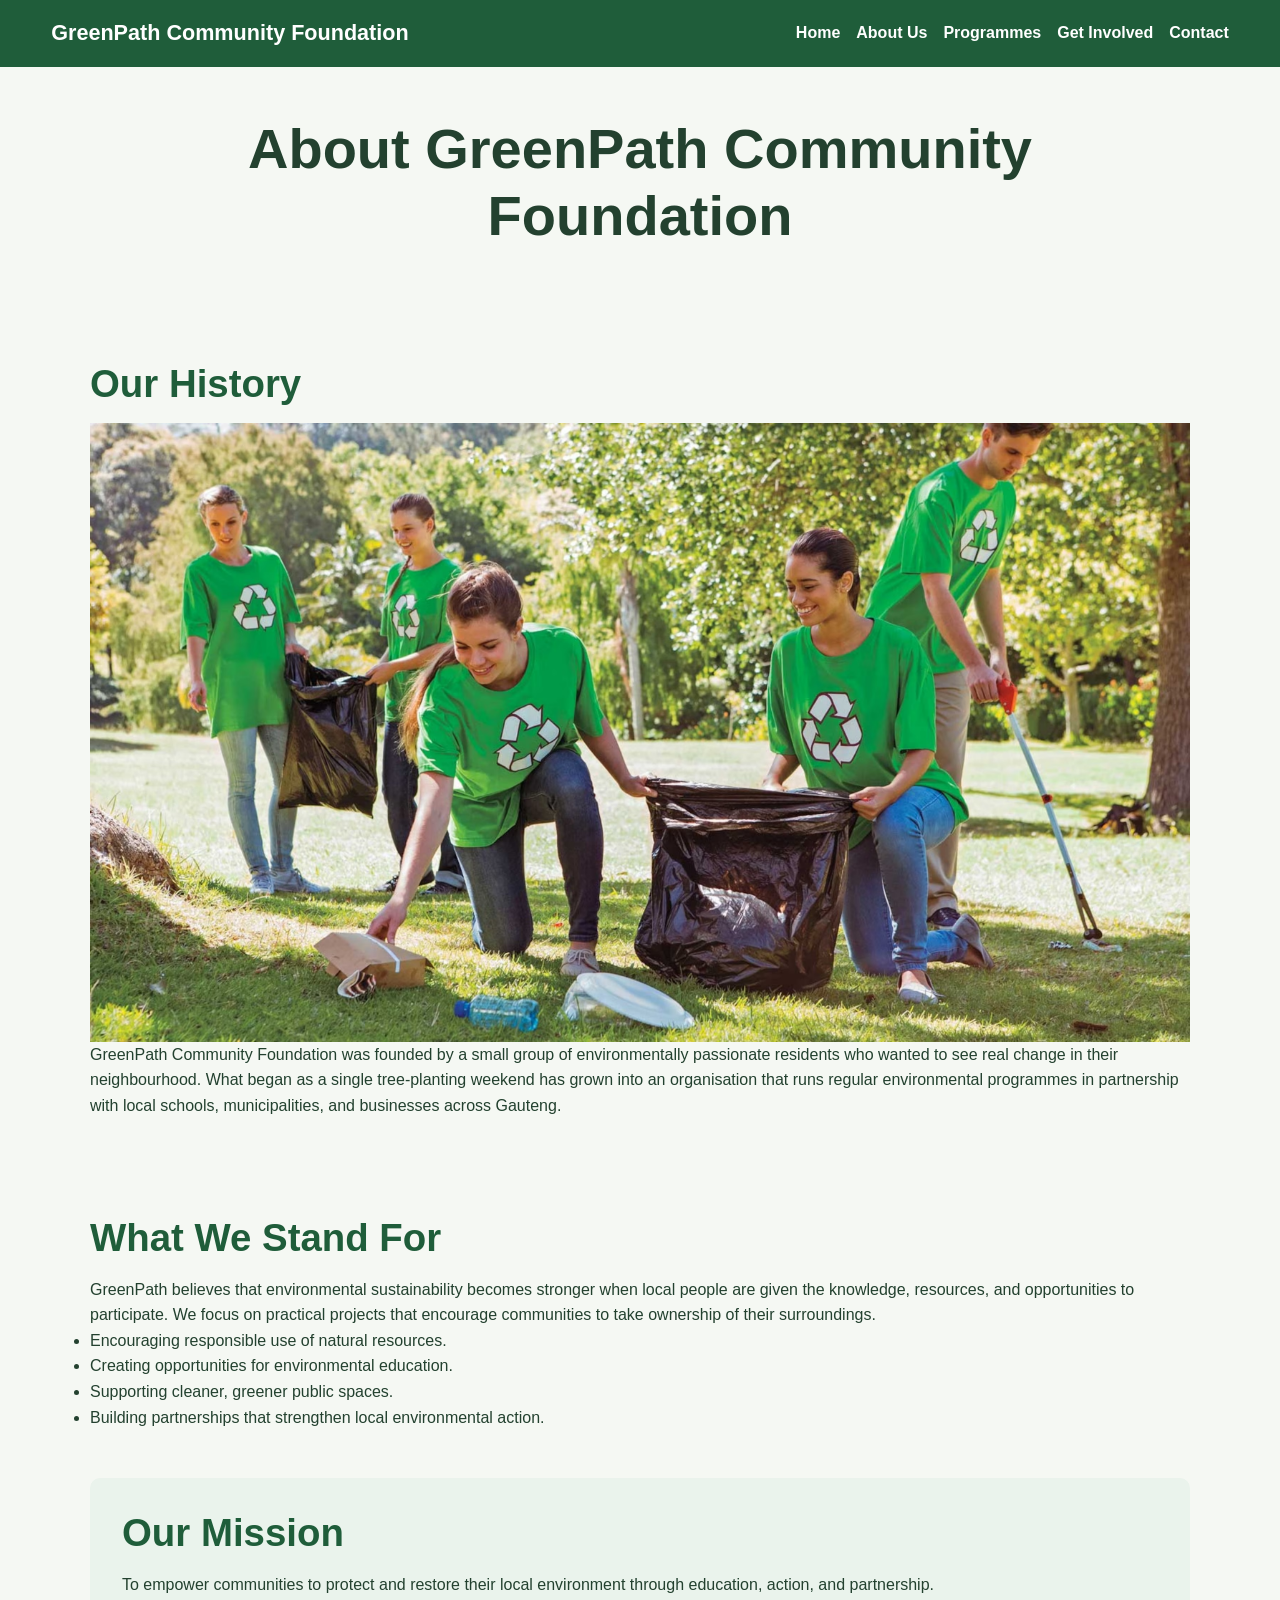
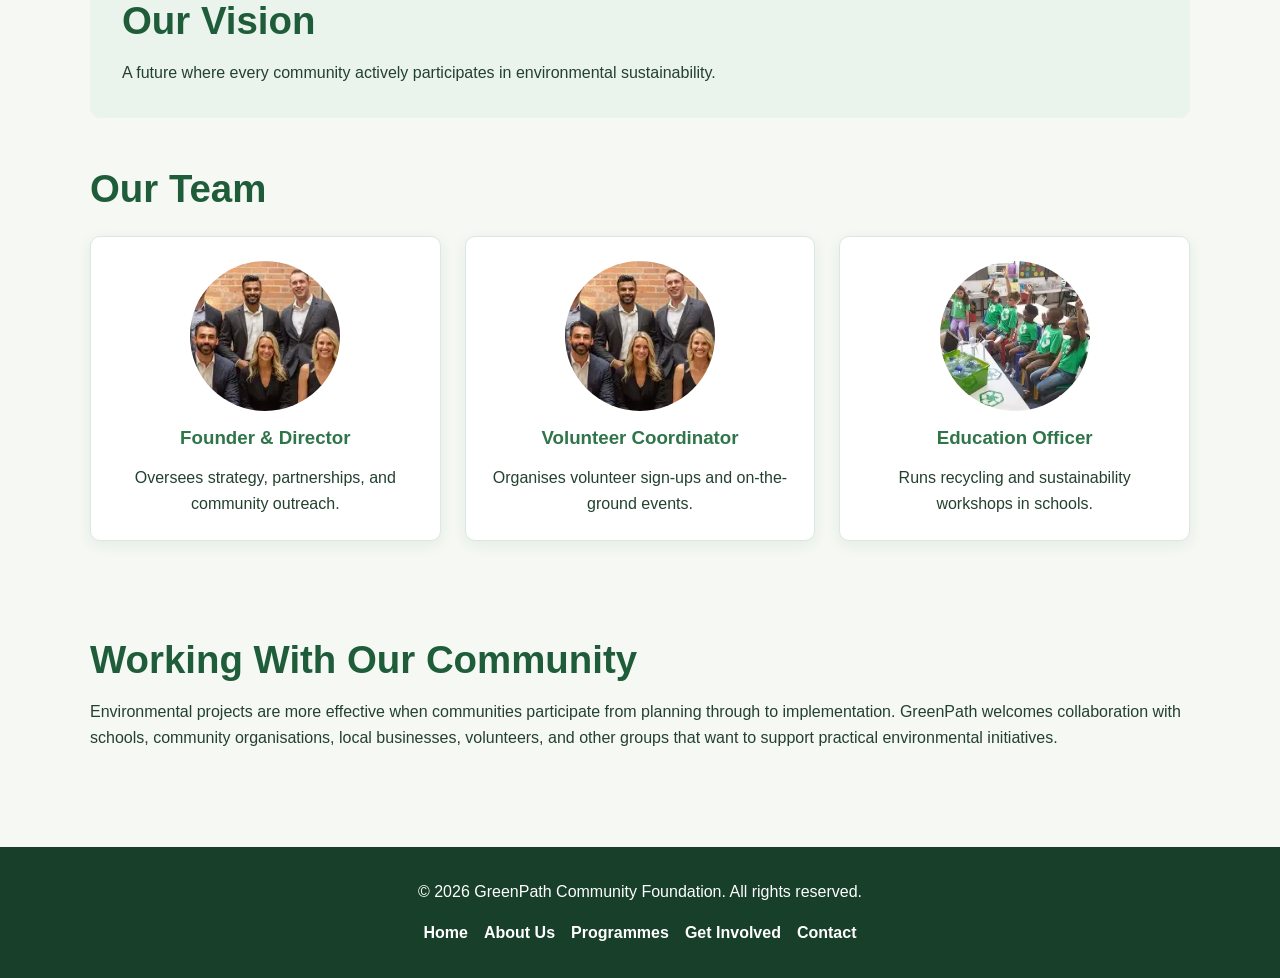
==== pages/about.html @ 99fc73d6 "Add more information to pages/about.html" ====
<!DOCTYPE html>
<html lang="en">
<head>
    <!-- Declares this document as an HTML5 webpage and sets the language to English. -->
    <meta charset="UTF-8">

    <!-- Makes the webpage responsive on different screen sizes and devices. -->
    <meta name="viewport" content="width=device-width, initial-scale=1.0">

    <!-- Sets the title displayed in the browser tab. -->
    <title>About Us | GreenPath Community Foundation</title>

    <!-- Provides a short description of the webpage for search engines. -->
    <meta name="description" content="Learn about GreenPath Community Foundation's history, mission, vision, and the team behind our environmental work.">

    <!-- Connects the HTML page to the external CSS stylesheet for page styling. -->
    <link rel="stylesheet" href="../assets/css/styles.css">
</head>

<body>

    <!-- The header contains the organisation name and the main website navigation. -->
    <header>

        <!-- The logo displays the organisation name and links to the home page. -->
        <div class="logo">
            <a href="../index.html">GreenPath Community Foundation</a>
        </div>

        <!-- The navigation area provides links to the main pages of the website. -->
        <nav>
            <ul>
                <!-- Links to the home page of the GreenPath website. -->
                <li><a href="../index.html">Home</a></li>

                <!-- Links to the current About Us page. -->
                <li><a href="about.html">About Us</a></li>

                <!-- Links to the page containing the organisation's programmes. -->
                <li><a href="services.html">Programmes</a></li>

                <!-- Links to the page where visitors can get involved. -->
                <li><a href="enquiry.html">Get Involved</a></li>

                <!-- Links to the page containing the organisation's contact details. -->
                <li><a href="contact.html">Contact</a></li>
            </ul>
        </nav>
    </header>


    <!-- The main element contains the primary content of the About Us webpage. -->
    <main>

        <!-- The page heading introduces visitors to the purpose of this webpage. -->
        <section class="page-heading">
            <h1>About GreenPath Community Foundation</h1>
        </section>


        <!-- Organisation history -->
        <section class="history">

            <!-- This section explains how GreenPath Community Foundation was established. -->
            <h2>Our History</h2>

            <!-- Displays an image representing the organisation's community activities. -->
            <img src="../assets/images/clean-it-up.avif" alt="The GreenPath team at a community clean-up event">

            <!-- Provides background information about the organisation and its development. -->
            <p>GreenPath Community Foundation was founded by a small group of environmentally passionate
                residents who wanted to see real change in their neighbourhood. What began as a single
                tree-planting weekend has grown into an organisation that runs regular environmental
                programmes in partnership with local schools, municipalities, and businesses across
                Gauteng.</p>
        </section>


        <!-- Explains the foundation's purpose and the principles that guide its work. -->
        <section class="purpose">
            <h2>What We Stand For</h2>
            <p>GreenPath believes that environmental sustainability becomes stronger when local people are given the knowledge, resources, and opportunities to participate. We focus on practical projects that encourage communities to take ownership of their surroundings.</p>
            <ul>
                <li>Encouraging responsible use of natural resources.</li>
                <li>Creating opportunities for environmental education.</li>
                <li>Supporting cleaner, greener public spaces.</li>
                <li>Building partnerships that strengthen local environmental action.</li>
            </ul>
        </section>


        <!-- Mission and vision statements -->
        <section class="mission-vision">

            <!-- The mission explains the organisation's main purpose and environmental goals. -->
            <h2>Our Mission</h2>

            <!-- Describes how the organisation plans to achieve its environmental objectives. -->
            <p>To empower communities to protect and restore their local environment through education,
                action, and partnership.</p>


            <!-- The vision describes the organisation's desired future for communities. -->
            <h2>Our Vision</h2>

            <!-- Explains the long-term environmental outcome the organisation wants to achieve. -->
            <p>A future where every community actively participates in environmental sustainability.</p>
        </section>


        <!-- Core team members -->
        <section class="team">

            <!-- This section introduces the people responsible for different organisation activities. -->
            <h2>Our Team</h2>

            <!-- The unordered list groups the different team members together. -->
            <ul>

                <!-- Contains information about the Founder and Director. -->
                <li>

                    <!-- Displays a photograph and alternative text for accessibility. -->
                    <img src="../assets/images/team-director.jpg" alt="Portrait of the Foundation Director">

                    <!-- Identifies the position held by this team member. -->
                    <h3>Founder &amp; Director</h3>

                    <!-- Describes the main responsibilities of the Founder and Director. -->
                    <p>Oversees strategy, partnerships, and community outreach.</p>
                </li>


                <!-- Contains information about the Volunteer Coordinator. -->
                <li>

                    <!-- Displays a photograph and alternative text for accessibility. -->
                    <img src="../assets/images/team-director.jpg" alt="Portrait of the Volunteer Coordinator">

                    <!-- Identifies the position held by this team member. -->
                    <h3>Volunteer Coordinator</h3>

                    <!-- Describes the main responsibilities of the Volunteer Coordinator. -->
                    <p>Organises volunteer sign-ups and on-the-ground events.</p>
                </li>


                <!-- Contains information about the Education Officer. -->
                <li>

                    <!-- Displays a photograph and alternative text for accessibility. -->
                    <img src="../assets/images/recycling-education.jpg" alt="Portrait of the Education Officer">

                    <!-- Identifies the position held by this team member. -->
                    <h3>Education Officer</h3>

                    <!-- Describes the main responsibilities of the Education Officer. -->
                    <p>Runs recycling and sustainability workshops in schools.</p>
                </li>
            </ul>
        </section>

        <!-- Describes how visitors and community organisations can work with GreenPath. -->
        <section class="partnerships">
            <h2>Working With Our Community</h2>
            <p>Environmental projects are more effective when communities participate from planning through to implementation. GreenPath welcomes collaboration with schools, community organisations, local businesses, volunteers, and other groups that want to support practical environmental initiatives.</p>
        </section>

    </main>


    <!-- The footer appears at the bottom of the page and contains site information. -->
    <footer>

        <!-- Displays the copyright notice and organisation name. -->
        <p>&copy; 2026 GreenPath Community Foundation. All rights reserved.</p>

        <!-- Provides secondary navigation links to the main website pages. -->
        <nav>
            <ul>

                <!-- Footer link that returns visitors to the home page. -->
                <li><a href="../index.html">Home</a></li>

                <!-- Footer link that opens the About Us page. -->
                <li><a href="about.html">About Us</a></li>

                <!-- Footer link that opens the Programmes page. -->
                <li><a href="services.html">Programmes</a></li>

                <!-- Footer link that opens the Get Involved page. -->
                <li><a href="enquiry.html">Get Involved</a></li>

                <!-- Footer link that opens the Contact page. -->
                <li><a href="contact.html">Contact</a></li>
            </ul>
        </nav>
    </footer>


</body>
</html>
---- assets/css/styles.css ----
/* GreenPath Community Foundation - Main Stylesheet */

/* Reset default browser spacing and use a predictable box model. */
* {
    box-sizing: border-box;
    margin: 0;
    padding: 0;
}

/* Set the main typography, colours, background and line spacing. */
body {
    font-family: Arial, Helvetica, sans-serif;
    color: #23412f;
    background: #f5f8f3;
    line-height: 1.6;
}

/* Keep images responsive and prevent them from overflowing their containers. */
img {
    display: block;
    max-width: 100%;
    height: auto;
}

/* Create a consistent content width for the main sections. */
main {
    width: min(1100px, 92%);
    margin: 0 auto;
}

/* Style the site header and keep navigation easy to use. */
header {
    display: flex;
    justify-content: space-between;
    align-items: center;
    gap: 2rem;
    padding: 1rem 4%;
    background: #1f5d3a;
    color: #ffffff;
}

/* Make the organisation name look like a clear website logo. */
.logo a {
    color: #ffffff;
    text-decoration: none;
    font-size: 1.35rem;
    font-weight: 700;
}

/* Remove default list styling from navigation menus. */
nav ul {
    display: flex;
    flex-wrap: wrap;
    gap: 1rem;
    list-style: none;
}

/* Style navigation links for good contrast and readability. */
nav a {
    color: #ffffff;
    text-decoration: none;
    font-weight: 600;
}

/* Add a visible hover state to navigation links. */
nav a:hover,
nav a:focus {
    text-decoration: underline;
}

/* Give major sections consistent spacing. */
section {
    padding: 3rem 0;
}

/* Style page headings and major section headings. */
h1,
h2,
h3 {
    line-height: 1.2;
    margin-bottom: 1rem;
}

h1 {
    font-size: clamp(2rem, 5vw, 3.5rem);
}

h2 {
    color: #1f5d3a;
    font-size: clamp(1.6rem, 3vw, 2.4rem);
}

h3 {
    color: #2f7549;
}

/* Format the home page hero area. */
.hero {
    text-align: center;
    padding-top: 2rem;
}

.hero img {
    width: 100%;
    max-height: 520px;
    object-fit: cover;
    border-radius: 12px;
    margin-bottom: 2rem;
}

.hero p {
    max-width: 800px;
    margin: 0 auto 1.5rem;
    font-size: 1.1rem;
}

/* Style reusable call-to-action buttons. */
.cta-button,
button {
    display: inline-block;
    border: 0;
    border-radius: 6px;
    padding: 0.75rem 1.25rem;
    background: #2f7549;
    color: #ffffff;
    font: inherit;
    font-weight: 700;
    text-decoration: none;
    cursor: pointer;
}

.cta-button:hover,
.cta-button:focus,
button:hover,
button:focus {
    background: #1f5d3a;
}

/* Centre introductory and call-to-action content. */
.intro,
.cta,
.page-heading {
    text-align: center;
}

.intro p,
.page-heading p,
.cta p {
    max-width: 800px;
    margin: 0 auto;
}

/* Display programme highlights as responsive cards. */
.highlights ul,
.team ul {
    display: grid;
    grid-template-columns: repeat(3, 1fr);
    gap: 1.5rem;
    list-style: none;
    margin-top: 1.5rem;
}

.highlights li,
.team li,
.programme,
.location,
.enquiry-form,
.contact-form {
    background: #ffffff;
    border: 1px solid #dce8df;
    border-radius: 10px;
    padding: 1.5rem;
    box-shadow: 0 4px 14px rgba(31, 93, 58, 0.08);
}

/* Add spacing around links that appear after content sections. */
.highlights > a {
    display: inline-block;
    margin-top: 1.5rem;
    color: #1f5d3a;
    font-weight: 700;
}

/* Arrange programme sections neatly on the programmes page. */
.programme {
    margin-bottom: 2rem;
}

.programme img {
    width: 100%;
    max-height: 360px;
    object-fit: cover;
    border-radius: 8px;
    margin-bottom: 1.25rem;
}

/* Style the mission and vision section for clear separation. */
.mission-vision {
    background: #eaf3ec;
    padding: 2rem;
    border-radius: 10px;
}

/* Display team members in a responsive card layout. */
.team li {
    text-align: center;
}

.team img {
    width: 150px;
    height: 150px;
    object-fit: cover;
    border-radius: 50%;
    margin: 0 auto 1rem;
}

/* Add spacing between the contact locations. */
.locations {
    display: grid;
    grid-template-columns: repeat(2, 1fr);
    gap: 1.5rem;
}

.location address {
    font-style: normal;
    margin-bottom: 1rem;
}

.location a {
    color: #1f5d3a;
}

/* Make embedded maps fit neatly inside location cards. */
.location iframe {
    display: block;
    width: 100%;
    border: 0;
    border-radius: 6px;
}

/* Keep forms readable and easy to complete. */
.enquiry-form,
.contact-form {
    max-width: 800px;
    margin: 0 auto;
}

form {
    display: flex;
    flex-direction: column;
    gap: 0.65rem;
}

label,
legend {
    font-weight: 700;
}

input,
textarea {
    width: 100%;
    padding: 0.75rem;
    border: 1px solid #b9cdbf;
    border-radius: 5px;
    font: inherit;
}

input:focus,
textarea:focus {
    outline: 2px solid #2f7549;
    outline-offset: 1px;
}

fieldset {
    border: 1px solid #b9cdbf;
    border-radius: 6px;
    padding: 1rem;
    margin: 0.5rem 0;
}

fieldset input {
    width: auto;
    margin-right: 0.35rem;
}

fieldset label {
    display: inline;
    margin-right: 1rem;
}

/* Style the footer consistently across the website. */
footer {
    margin-top: 3rem;
    padding: 2rem 4%;
    background: #173f29;
    color: #ffffff;
    text-align: center;
}

footer nav {
    margin-top: 1rem;
}

footer nav ul {
    justify-content: center;
}

footer nav a {
    color: #ffffff;
}

/* Adapt the layout for tablets and smaller screens. */
@media (max-width: 768px) {
    header {
        flex-direction: column;
        text-align: center;
    }

    .highlights ul,
    .team ul,
    .locations {
        grid-template-columns: 1fr;
    }

    section {
        padding: 2rem 0;
    }
}

/* Improve spacing and navigation for small mobile screens. */
@media (max-width: 480px) {
    nav ul {
        justify-content: center;
        gap: 0.7rem;
    }

    .logo a {
        font-size: 1.1rem;
    }

    .hero p {
        font-size: 1rem;
    }

    .highlights li,
    .team li,
    .programme,
    .location,
    .enquiry-form,
    .contact-form {
        padding: 1rem;
    }
}
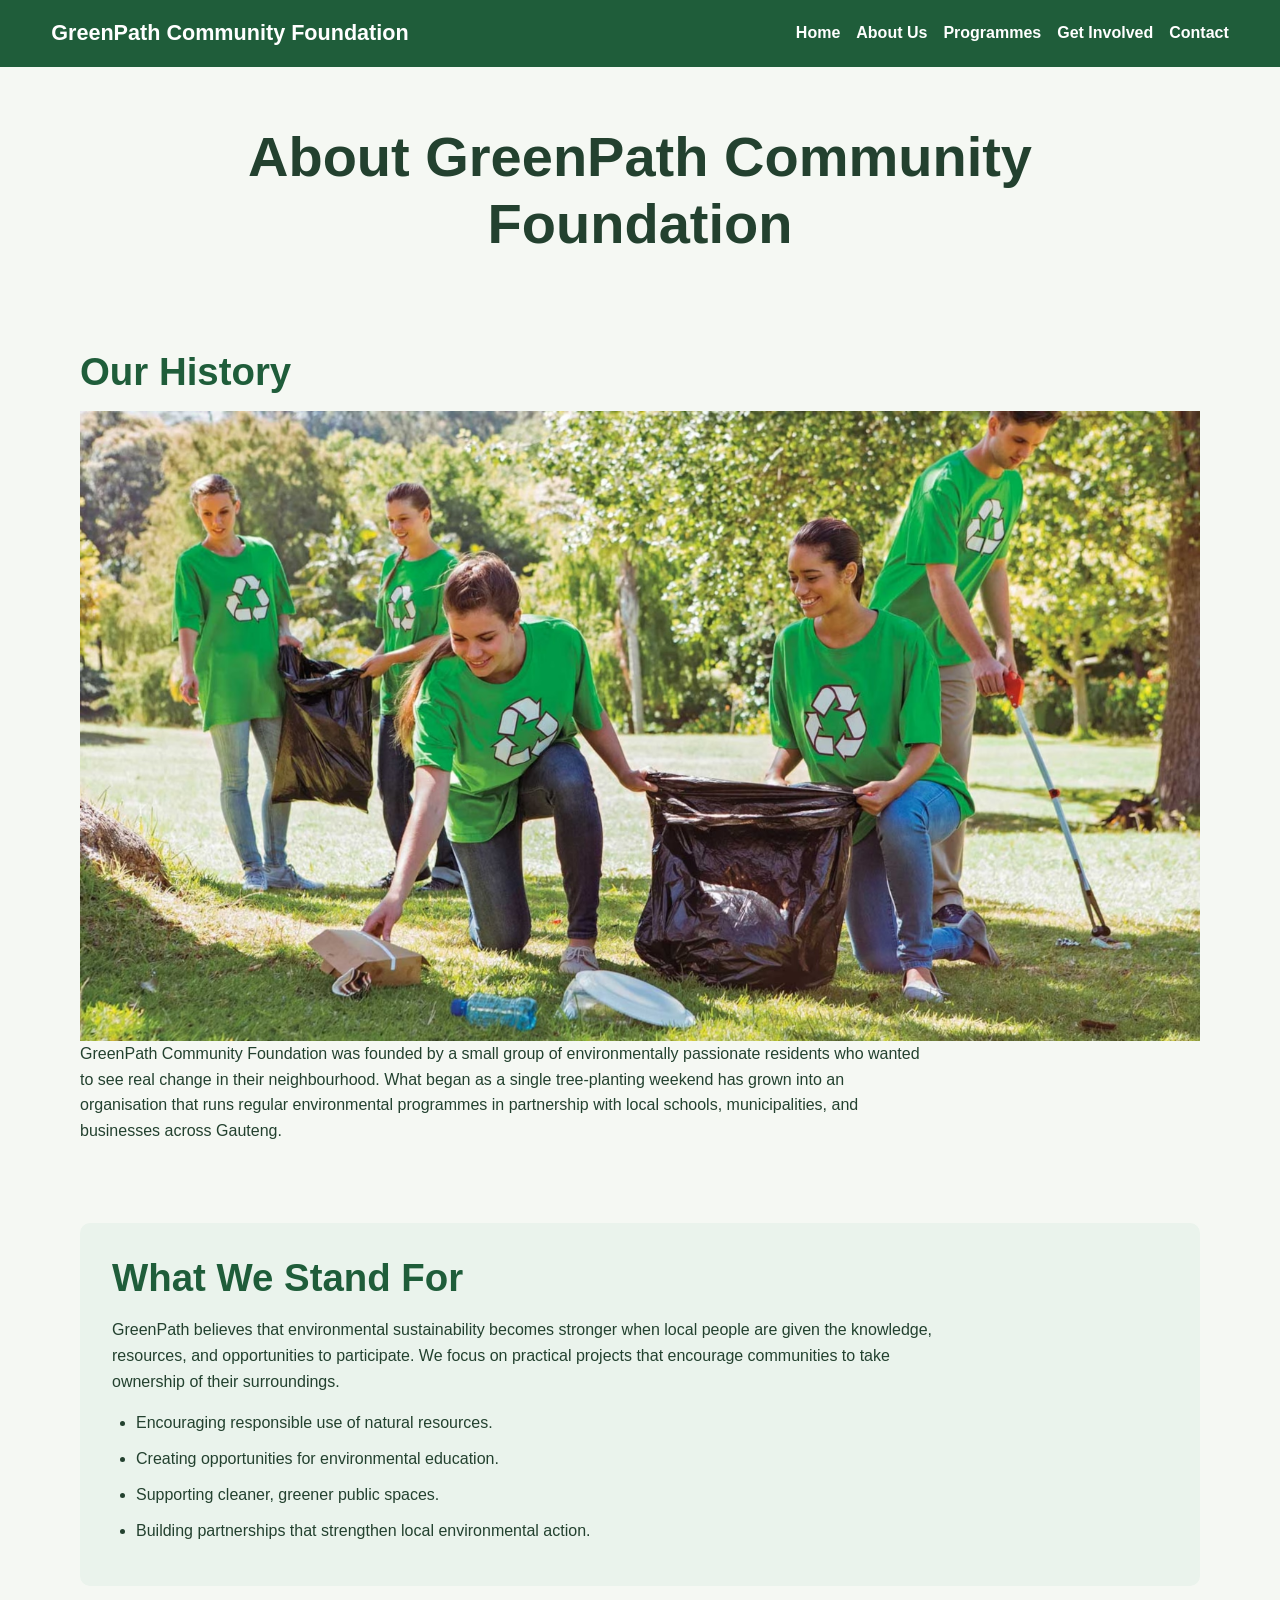
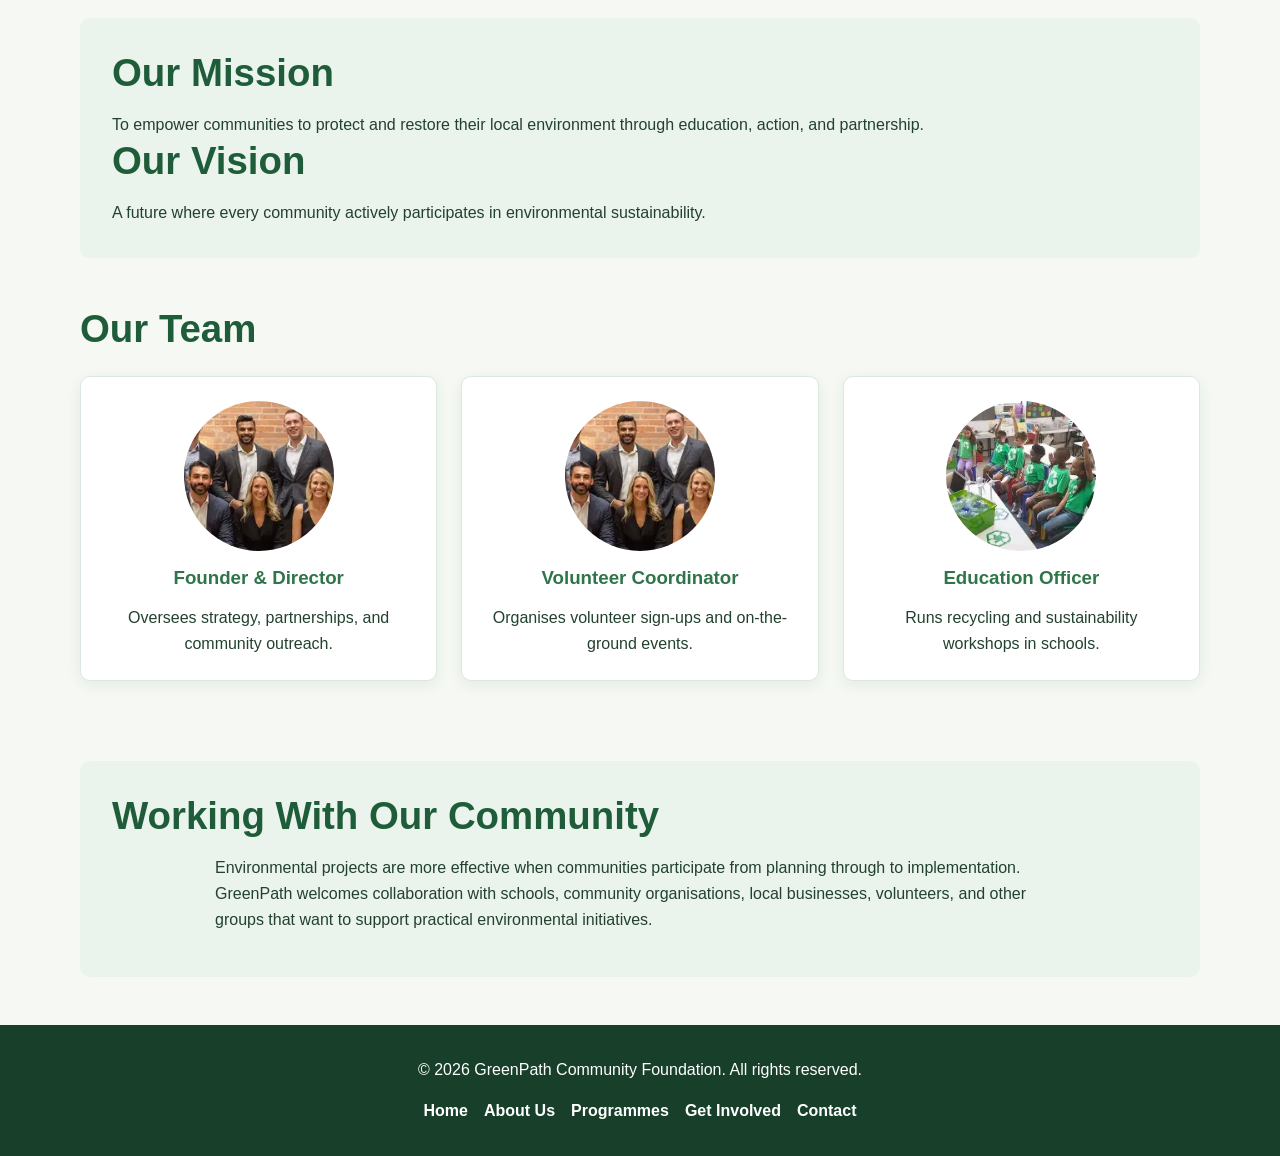
==== commit d8fa63a0: "Add detailed syntax comments to pages/about.html" ====
--- a/pages/about.html
+++ b/pages/about.html
@@ -1,5 +1,8 @@
+<!-- Declares the document as an HTML5 document. -->
 <!DOCTYPE html>
+<!-- Root HTML element; lang="en" identifies the page language as English. -->
 <html lang="en">
+<!-- Head section contains metadata and resources used by the browser. -->
 <head>
     <!-- Declares this document as an HTML5 webpage and sets the language to English. -->
     <meta charset="UTF-8">
@@ -15,8 +18,10 @@
 
     <!-- Connects the HTML page to the external CSS stylesheet for page styling. -->
     <link rel="stylesheet" href="../assets/css/styles.css">
+<!-- Ends the head section. -->
 </head>
 
+<!-- Body contains all visible content displayed to website visitors. -->
 <body>
 
     <!-- The header contains the organisation name and the main website navigation. -->
@@ -29,6 +34,7 @@
 
         <!-- The navigation area provides links to the main pages of the website. -->
         <nav>
+            <!-- Unordered list groups related items without numerical ordering. -->
             <ul>
                 <!-- Links to the home page of the GreenPath website. -->
                 <li><a href="../index.html">Home</a></li>
@@ -44,8 +50,11 @@
 
                 <!-- Links to the page containing the organisation's contact details. -->
                 <li><a href="contact.html">Contact</a></li>
-            </ul>
+            <!-- Ends the unordered list. -->
+            </ul>
+        <!-- Ends the navigation menu. -->
         </nav>
+    <!-- Ends the website header. -->
     </header>
 
 
@@ -80,11 +89,13 @@
         <section class="purpose">
             <h2>What We Stand For</h2>
             <p>GreenPath believes that environmental sustainability becomes stronger when local people are given the knowledge, resources, and opportunities to participate. We focus on practical projects that encourage communities to take ownership of their surroundings.</p>
+            <!-- Unordered list groups related items without numerical ordering. -->
             <ul>
                 <li>Encouraging responsible use of natural resources.</li>
                 <li>Creating opportunities for environmental education.</li>
                 <li>Supporting cleaner, greener public spaces.</li>
                 <li>Building partnerships that strengthen local environmental action.</li>
+            <!-- Ends the unordered list. -->
             </ul>
         </section>
 
@@ -128,6 +139,7 @@
 
                     <!-- Describes the main responsibilities of the Founder and Director. -->
                     <p>Oversees strategy, partnerships, and community outreach.</p>
+                <!-- Ends the current list item. -->
                 </li>
 
 
@@ -142,6 +154,7 @@
 
                     <!-- Describes the main responsibilities of the Volunteer Coordinator. -->
                     <p>Organises volunteer sign-ups and on-the-ground events.</p>
+                <!-- Ends the current list item. -->
                 </li>
 
 
@@ -156,7 +169,9 @@
 
                     <!-- Describes the main responsibilities of the Education Officer. -->
                     <p>Runs recycling and sustainability workshops in schools.</p>
+                <!-- Ends the current list item. -->
                 </li>
+            <!-- Ends the unordered list. -->
             </ul>
         </section>
 
@@ -166,6 +181,7 @@
             <p>Environmental projects are more effective when communities participate from planning through to implementation. GreenPath welcomes collaboration with schools, community organisations, local businesses, volunteers, and other groups that want to support practical environmental initiatives.</p>
         </section>
 
+    <!-- Ends the main content area. -->
     </main>
 
 
@@ -177,6 +193,7 @@
 
         <!-- Provides secondary navigation links to the main website pages. -->
         <nav>
+            <!-- Unordered list groups related items without numerical ordering. -->
             <ul>
 
                 <!-- Footer link that returns visitors to the home page. -->
@@ -193,10 +210,14 @@
 
                 <!-- Footer link that opens the Contact page. -->
                 <li><a href="contact.html">Contact</a></li>
-            </ul>
+            <!-- Ends the unordered list. -->
+            </ul>
+        <!-- Ends the navigation menu. -->
         </nav>
+    <!-- Ends the website footer. -->
     </footer>
 
 
+<!-- Ends the visible body content. -->
 </body>
 </html>
--- a/assets/css/styles.css
+++ b/assets/css/styles.css
@@ -351,3 +351,185 @@
         padding: 1rem;
     }
 }
+
+
+/* Style additional information sections consistently across all pages. */
+.impact,
+.values,
+.purpose,
+.partnerships,
+.programme-benefits,
+.participation,
+.ways-to-help,
+.contact-information {
+    margin: 2rem 0;
+    padding: 2rem;
+    background: #eaf3ec;
+    border-radius: 10px;
+}
+
+.impact ul,
+.values ul,
+.purpose ul,
+.programme-benefits ul,
+.ways-to-help ul {
+    margin-top: 1rem;
+    padding-left: 1.5rem;
+}
+
+.impact li,
+.values li,
+.purpose li,
+.programme-benefits li,
+.ways-to-help li {
+    margin-bottom: 0.65rem;
+}
+
+.partnerships p,
+.participation p,
+.contact-information p {
+    max-width: 850px;
+    margin-bottom: 0.8rem;
+}
+
+
+/* Keep every page section aligned to the same readable content width. */
+main {
+    width: min(1120px, 92%);
+    margin: 0 auto;
+}
+
+/* Give page headings a consistent vertical rhythm. */
+.page-heading {
+    padding: 3.5rem 1rem 2rem;
+}
+
+.page-heading h1 {
+    margin-bottom: 0.75rem;
+}
+
+/* Keep text blocks centred and prevent very long lines. */
+main p {
+    max-width: 850px;
+}
+
+.intro p,
+.hero p,
+.page-heading p,
+.cta p,
+.partnerships p,
+.participation p,
+.contact-information p {
+    margin-left: auto;
+    margin-right: auto;
+}
+
+/* Use equal-width cards and consistent alignment for programme highlights. */
+.highlights ul,
+.team ul {
+    align-items: stretch;
+}
+
+.highlights li,
+.team li {
+    height: 100%;
+}
+
+/* Align programme content consistently and separate each programme clearly. */
+.programme {
+    width: 100%;
+    margin: 0 auto 2rem;
+}
+
+.programme:last-of-type {
+    margin-bottom: 0;
+}
+
+.programme h2,
+.programme p {
+    max-width: 900px;
+    margin-left: auto;
+    margin-right: auto;
+}
+
+/* Keep contact cards at equal height and align their content. */
+.locations {
+    align-items: stretch;
+}
+
+.location {
+    height: 100%;
+}
+
+/* Give the contact and enquiry forms a consistent width and spacing. */
+.enquiry-form,
+.contact-form {
+    width: min(800px, 100%);
+}
+
+/* Improve readability of all lists in information sections. */
+.impact li,
+.values li,
+.purpose li,
+.programme-benefits li,
+.ways-to-help li {
+    line-height: 1.6;
+}
+
+/* Prevent navigation items from creating uneven spacing. */
+header nav ul,
+footer nav ul {
+    align-items: center;
+    margin: 0;
+    padding: 0;
+}
+
+/* Improve alignment and spacing on smaller screens. */
+@media (max-width: 768px) {
+    main {
+        width: min(94%, 680px);
+    }
+
+    .page-heading {
+        padding: 2.5rem 0 1.5rem;
+    }
+
+    .locations {
+        grid-template-columns: 1fr;
+    }
+
+    .programme img {
+        max-height: 300px;
+    }
+}
+
+/* Keep content comfortably spaced on very small screens. */
+@media (max-width: 480px) {
+    main {
+        width: 92%;
+    }
+
+    section {
+        padding: 2rem 0;
+    }
+
+    .page-heading {
+        padding: 2rem 0 1rem;
+    }
+
+    .impact,
+    .values,
+    .purpose,
+    .partnerships,
+    .programme-benefits,
+    .participation,
+    .ways-to-help,
+    .contact-information {
+        padding: 1.25rem;
+    }
+
+    .hero img,
+    .programme img {
+        border-radius: 8px;
+    }
+}
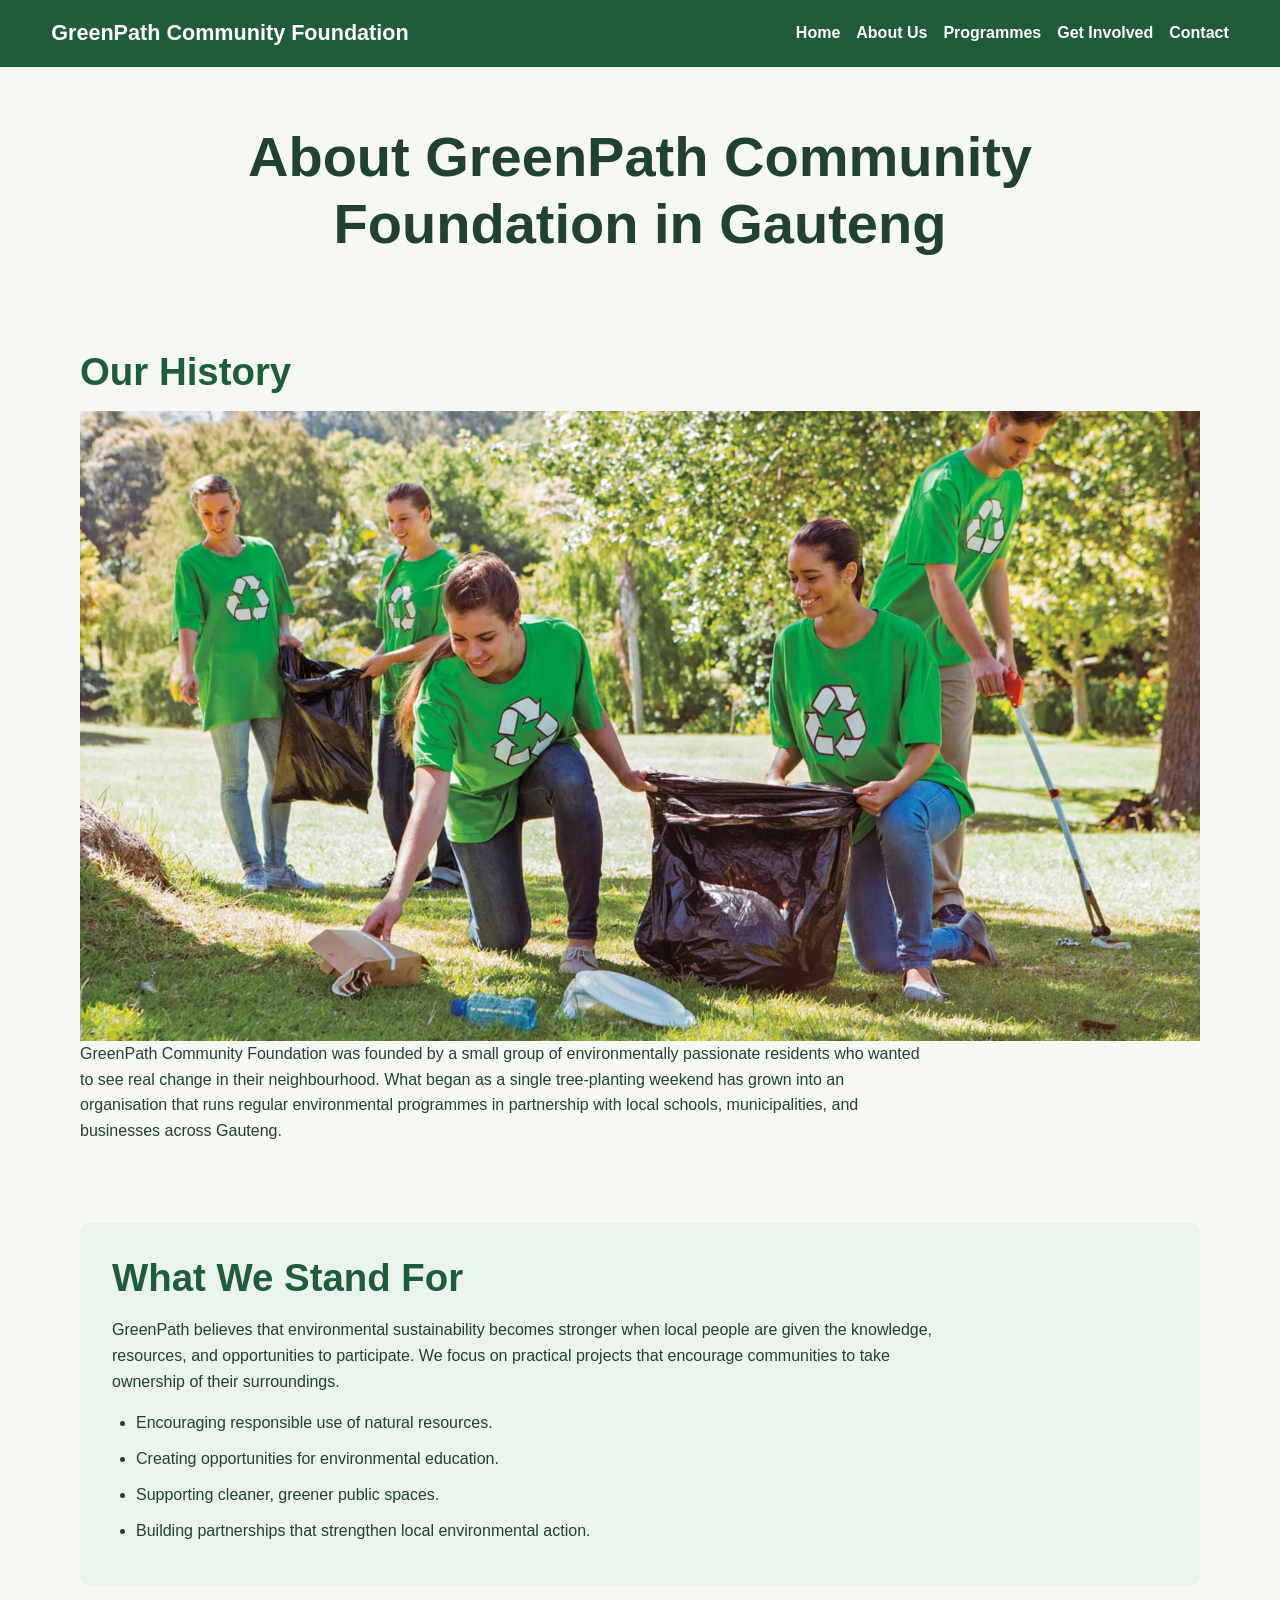
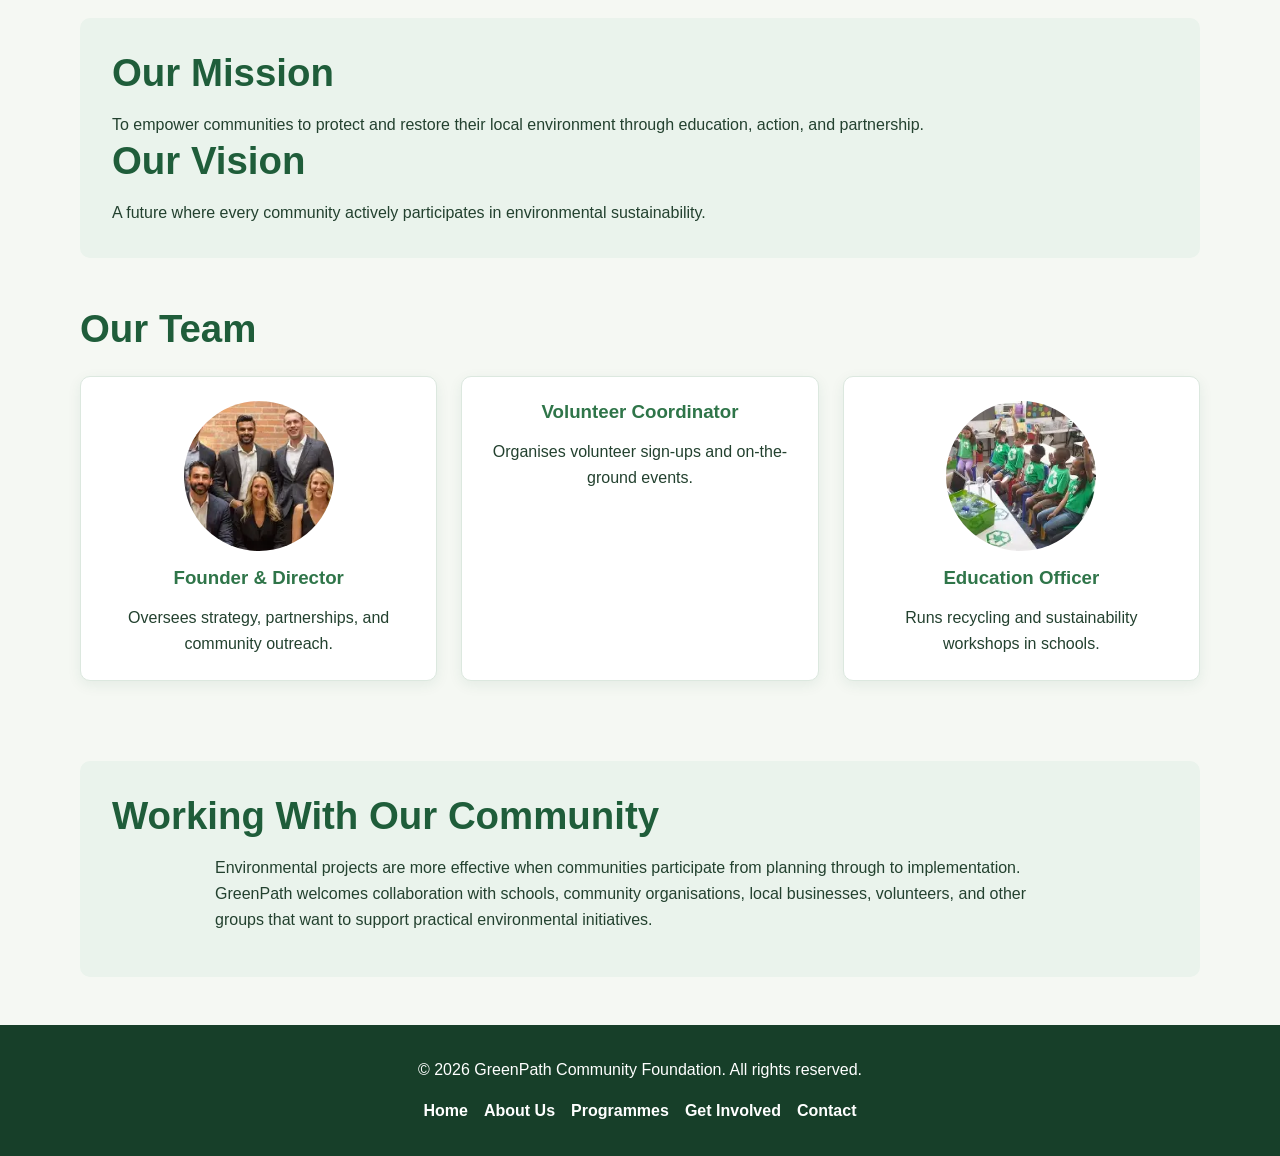
==== commit a7c842f8: "seo: improve page metadata headings and image accessibility" ====
--- a/pages/about.html
+++ b/pages/about.html
@@ -11,10 +11,14 @@
     <meta name="viewport" content="width=device-width, initial-scale=1.0">
 
     <!-- Sets the title displayed in the browser tab. -->
-    <title>About Us | GreenPath Community Foundation</title>
+    <title>About GreenPath Community Foundation | Gauteng</title>
 
     <!-- Provides a short description of the webpage for search engines. -->
-    <meta name="description" content="Learn about GreenPath Community Foundation's history, mission, vision, and the team behind our environmental work.">
+    <meta name="description" content="Learn about GreenPath Community Foundation's mission, vision, history and community environmental work across Gauteng, South Africa.">
+    <meta name="keywords" content="about GreenPath Foundation, environmental community organisation Gauteng, sustainability education, community partnerships South Africa">
+    <meta property="og:type" content="website">
+    <meta property="og:title" content="About GreenPath Community Foundation | Gauteng">
+    <meta property="og:description" content="Learn about GreenPath Community Foundation's mission, vision, history and community environmental work across Gauteng, South Africa.">
 
     <!-- Connects the HTML page to the external CSS stylesheet for page styling. -->
     <link rel="stylesheet" href="../assets/css/styles.css">
@@ -63,7 +67,7 @@
 
         <!-- The page heading introduces visitors to the purpose of this webpage. -->
         <section class="page-heading">
-            <h1>About GreenPath Community Foundation</h1>
+            <h1>About GreenPath Community Foundation in Gauteng</h1>
         </section>
 
 
@@ -74,7 +78,7 @@
             <h2>Our History</h2>
 
             <!-- Displays an image representing the organisation's community activities. -->
-            <img src="../assets/images/clean-it-up.avif" alt="The GreenPath team at a community clean-up event">
+            <img src="../assets/images/clean-it-up.avif" alt="GreenPath volunteers collecting litter during a community clean-up" loading="lazy" decoding="async">
 
             <!-- Provides background information about the organisation and its development. -->
             <p>GreenPath Community Foundation was founded by a small group of environmentally passionate
@@ -132,7 +136,7 @@
                 <li>
 
                     <!-- Displays a photograph and alternative text for accessibility. -->
-                    <img src="../assets/images/team-director.jpg" alt="Portrait of the Foundation Director">
+                    <img src="../assets/images/team-director.jpg" alt="Portrait of the GreenPath Foundation Director" loading="lazy" decoding="async">
 
                     <!-- Identifies the position held by this team member. -->
                     <h3>Founder &amp; Director</h3>
@@ -146,8 +150,7 @@
                 <!-- Contains information about the Volunteer Coordinator. -->
                 <li>
 
-                    <!-- Displays a photograph and alternative text for accessibility. -->
-                    <img src="../assets/images/team-director.jpg" alt="Portrait of the Volunteer Coordinator">
+                    <!-- The same director photograph is not repeated for a different team member. -->
 
                     <!-- Identifies the position held by this team member. -->
                     <h3>Volunteer Coordinator</h3>
@@ -162,7 +165,7 @@
                 <li>
 
                     <!-- Displays a photograph and alternative text for accessibility. -->
-                    <img src="../assets/images/recycling-education.jpg" alt="Portrait of the Education Officer">
+                    <img src="../assets/images/recycling-education.jpg" alt="Learners taking part in a recycling education workshop" loading="lazy" decoding="async">
 
                     <!-- Identifies the position held by this team member. -->
                     <h3>Education Officer</h3>
--- a/assets/css/styles.css
+++ b/assets/css/styles.css
@@ -2,161 +2,265 @@
 
 /* Reset default browser spacing and use a predictable box model. */
 * {
+    /* CSS declaration sets a style property for the selected element. */
     box-sizing: border-box;
+    /* CSS declaration sets a style property for the selected element. */
     margin: 0;
+    /* CSS declaration sets a style property for the selected element. */
     padding: 0;
 }
 
 /* Set the main typography, colours, background and line spacing. */
+
+/* CSS selector targets the matching HTML element or class. */
 body {
+    /* CSS declaration sets a style property for the selected element. */
     font-family: Arial, Helvetica, sans-serif;
+    /* CSS declaration sets a style property for the selected element. */
     color: #23412f;
+    /* CSS declaration sets a style property for the selected element. */
     background: #f5f8f3;
+    /* CSS declaration sets a style property for the selected element. */
     line-height: 1.6;
 }
 
 /* Keep images responsive and prevent them from overflowing their containers. */
+
+/* CSS selector targets the matching HTML element or class. */
 img {
+    /* CSS declaration sets a style property for the selected element. */
     display: block;
+    /* CSS declaration sets a style property for the selected element. */
     max-width: 100%;
+    /* CSS declaration sets a style property for the selected element. */
     height: auto;
 }
 
 /* Create a consistent content width for the main sections. */
+
+/* CSS selector targets the matching HTML element or class. */
 main {
+    /* CSS declaration sets a style property for the selected element. */
     width: min(1100px, 92%);
+    /* CSS declaration sets a style property for the selected element. */
     margin: 0 auto;
 }
 
 /* Style the site header and keep navigation easy to use. */
+
+/* CSS selector targets the matching HTML element or class. */
 header {
+    /* CSS declaration sets a style property for the selected element. */
     display: flex;
+    /* CSS declaration sets a style property for the selected element. */
     justify-content: space-between;
+    /* CSS declaration sets a style property for the selected element. */
     align-items: center;
+    /* CSS declaration sets a style property for the selected element. */
     gap: 2rem;
+    /* CSS declaration sets a style property for the selected element. */
     padding: 1rem 4%;
+    /* CSS declaration sets a style property for the selected element. */
     background: #1f5d3a;
+    /* CSS declaration sets a style property for the selected element. */
     color: #ffffff;
 }
 
 /* Make the organisation name look like a clear website logo. */
+
+/* CSS selector targets the matching HTML element or class. */
 .logo a {
+    /* CSS declaration sets a style property for the selected element. */
     color: #ffffff;
+    /* CSS declaration sets a style property for the selected element. */
     text-decoration: none;
+    /* CSS declaration sets a style property for the selected element. */
     font-size: 1.35rem;
+    /* CSS declaration sets a style property for the selected element. */
     font-weight: 700;
 }
 
 /* Remove default list styling from navigation menus. */
+
+/* CSS selector targets the matching HTML element or class. */
 nav ul {
+    /* CSS declaration sets a style property for the selected element. */
     display: flex;
+    /* CSS declaration sets a style property for the selected element. */
     flex-wrap: wrap;
+    /* CSS declaration sets a style property for the selected element. */
     gap: 1rem;
+    /* CSS declaration sets a style property for the selected element. */
     list-style: none;
 }
 
 /* Style navigation links for good contrast and readability. */
+
+/* CSS selector targets the matching HTML element or class. */
 nav a {
+    /* CSS declaration sets a style property for the selected element. */
     color: #ffffff;
+    /* CSS declaration sets a style property for the selected element. */
     text-decoration: none;
+    /* CSS declaration sets a style property for the selected element. */
     font-weight: 600;
 }
 
 /* Add a visible hover state to navigation links. */
 nav a:hover,
+
+/* CSS selector targets the matching HTML element or class. */
 nav a:focus {
+    /* CSS declaration sets a style property for the selected element. */
     text-decoration: underline;
 }
 
 /* Give major sections consistent spacing. */
+
+/* CSS selector targets the matching HTML element or class. */
 section {
+    /* CSS declaration sets a style property for the selected element. */
     padding: 3rem 0;
 }
 
 /* Style page headings and major section headings. */
 h1,
 h2,
+
+/* CSS selector targets the matching HTML element or class. */
 h3 {
+    /* CSS declaration sets a style property for the selected element. */
     line-height: 1.2;
+    /* CSS declaration sets a style property for the selected element. */
     margin-bottom: 1rem;
 }
 
+/* CSS selector targets the matching HTML element or class. */
 h1 {
+    /* CSS declaration sets a style property for the selected element. */
     font-size: clamp(2rem, 5vw, 3.5rem);
 }
 
+/* CSS selector targets the matching HTML element or class. */
 h2 {
+    /* CSS declaration sets a style property for the selected element. */
     color: #1f5d3a;
+    /* CSS declaration sets a style property for the selected element. */
     font-size: clamp(1.6rem, 3vw, 2.4rem);
 }
 
+/* CSS selector targets the matching HTML element or class. */
 h3 {
+    /* CSS declaration sets a style property for the selected element. */
     color: #2f7549;
 }
 
 /* Format the home page hero area. */
+
+/* CSS selector targets the matching HTML element or class. */
 .hero {
+    /* CSS declaration sets a style property for the selected element. */
     text-align: center;
+    /* CSS declaration sets a style property for the selected element. */
     padding-top: 2rem;
 }
 
+/* CSS selector targets the matching HTML element or class. */
 .hero img {
+    /* CSS declaration sets a style property for the selected element. */
     width: 100%;
+    /* CSS declaration sets a style property for the selected element. */
     max-height: 520px;
+    /* CSS declaration sets a style property for the selected element. */
     object-fit: cover;
+    /* CSS declaration sets a style property for the selected element. */
     border-radius: 12px;
+    /* CSS declaration sets a style property for the selected element. */
     margin-bottom: 2rem;
 }
 
+/* CSS selector targets the matching HTML element or class. */
 .hero p {
+    /* CSS declaration sets a style property for the selected element. */
     max-width: 800px;
+    /* CSS declaration sets a style property for the selected element. */
     margin: 0 auto 1.5rem;
+    /* CSS declaration sets a style property for the selected element. */
     font-size: 1.1rem;
 }
 
 /* Style reusable call-to-action buttons. */
 .cta-button,
+
+/* CSS selector targets the matching HTML element or class. */
 button {
+    /* CSS declaration sets a style property for the selected element. */
     display: inline-block;
+    /* CSS declaration sets a style property for the selected element. */
     border: 0;
+    /* CSS declaration sets a style property for the selected element. */
     border-radius: 6px;
+    /* CSS declaration sets a style property for the selected element. */
     padding: 0.75rem 1.25rem;
+    /* CSS declaration sets a style property for the selected element. */
     background: #2f7549;
+    /* CSS declaration sets a style property for the selected element. */
     color: #ffffff;
+    /* CSS declaration sets a style property for the selected element. */
     font: inherit;
+    /* CSS declaration sets a style property for the selected element. */
     font-weight: 700;
+    /* CSS declaration sets a style property for the selected element. */
     text-decoration: none;
+    /* CSS declaration sets a style property for the selected element. */
     cursor: pointer;
 }
 
 .cta-button:hover,
 .cta-button:focus,
 button:hover,
+
+/* CSS selector targets the matching HTML element or class. */
 button:focus {
+    /* CSS declaration sets a style property for the selected element. */
     background: #1f5d3a;
 }
 
 /* Centre introductory and call-to-action content. */
 .intro,
 .cta,
+
+/* CSS selector targets the matching HTML element or class. */
 .page-heading {
+    /* CSS declaration sets a style property for the selected element. */
     text-align: center;
 }
 
 .intro p,
 .page-heading p,
+
+/* CSS selector targets the matching HTML element or class. */
 .cta p {
+    /* CSS declaration sets a style property for the selected element. */
     max-width: 800px;
+    /* CSS declaration sets a style property for the selected element. */
     margin: 0 auto;
 }
 
 /* Display programme highlights as responsive cards. */
 .highlights ul,
+
+/* CSS selector targets the matching HTML element or class. */
 .team ul {
+    /* CSS declaration sets a style property for the selected element. */
     display: grid;
+    /* CSS declaration sets a style property for the selected element. */
     grid-template-columns: repeat(3, 1fr);
+    /* CSS declaration sets a style property for the selected element. */
     gap: 1.5rem;
+    /* CSS declaration sets a style property for the selected element. */
     list-style: none;
+    /* CSS declaration sets a style property for the selected element. */
     margin-top: 1.5rem;
 }
 
@@ -165,180 +269,299 @@
 .programme,
 .location,
 .enquiry-form,
+
+/* CSS selector targets the matching HTML element or class. */
 .contact-form {
+    /* CSS declaration sets a style property for the selected element. */
     background: #ffffff;
+    /* CSS declaration sets a style property for the selected element. */
     border: 1px solid #dce8df;
+    /* CSS declaration sets a style property for the selected element. */
     border-radius: 10px;
+    /* CSS declaration sets a style property for the selected element. */
     padding: 1.5rem;
+    /* CSS declaration sets a style property for the selected element. */
     box-shadow: 0 4px 14px rgba(31, 93, 58, 0.08);
 }
 
 /* Add spacing around links that appear after content sections. */
+
+/* CSS selector targets the matching HTML element or class. */
 .highlights > a {
+    /* CSS declaration sets a style property for the selected element. */
     display: inline-block;
+    /* CSS declaration sets a style property for the selected element. */
     margin-top: 1.5rem;
+    /* CSS declaration sets a style property for the selected element. */
     color: #1f5d3a;
+    /* CSS declaration sets a style property for the selected element. */
     font-weight: 700;
 }
 
 /* Arrange programme sections neatly on the programmes page. */
+
+/* CSS selector targets the matching HTML element or class. */
 .programme {
+    /* CSS declaration sets a style property for the selected element. */
     margin-bottom: 2rem;
 }
 
+/* CSS selector targets the matching HTML element or class. */
 .programme img {
+    /* CSS declaration sets a style property for the selected element. */
     width: 100%;
+    /* CSS declaration sets a style property for the selected element. */
     max-height: 360px;
+    /* CSS declaration sets a style property for the selected element. */
     object-fit: cover;
+    /* CSS declaration sets a style property for the selected element. */
     border-radius: 8px;
+    /* CSS declaration sets a style property for the selected element. */
     margin-bottom: 1.25rem;
 }
 
 /* Style the mission and vision section for clear separation. */
+
+/* CSS selector targets the matching HTML element or class. */
 .mission-vision {
+    /* CSS declaration sets a style property for the selected element. */
     background: #eaf3ec;
+    /* CSS declaration sets a style property for the selected element. */
     padding: 2rem;
+    /* CSS declaration sets a style property for the selected element. */
     border-radius: 10px;
 }
 
 /* Display team members in a responsive card layout. */
+
+/* CSS selector targets the matching HTML element or class. */
 .team li {
+    /* CSS declaration sets a style property for the selected element. */
     text-align: center;
 }
 
+/* CSS selector targets the matching HTML element or class. */
 .team img {
+    /* CSS declaration sets a style property for the selected element. */
     width: 150px;
+    /* CSS declaration sets a style property for the selected element. */
     height: 150px;
+    /* CSS declaration sets a style property for the selected element. */
     object-fit: cover;
+    /* CSS declaration sets a style property for the selected element. */
     border-radius: 50%;
+    /* CSS declaration sets a style property for the selected element. */
     margin: 0 auto 1rem;
 }
 
 /* Add spacing between the contact locations. */
+
+/* CSS selector targets the matching HTML element or class. */
 .locations {
+    /* CSS declaration sets a style property for the selected element. */
     display: grid;
+    /* CSS declaration sets a style property for the selected element. */
     grid-template-columns: repeat(2, 1fr);
+    /* CSS declaration sets a style property for the selected element. */
     gap: 1.5rem;
 }
 
+/* CSS selector targets the matching HTML element or class. */
 .location address {
+    /* CSS declaration sets a style property for the selected element. */
     font-style: normal;
+    /* CSS declaration sets a style property for the selected element. */
     margin-bottom: 1rem;
 }
 
+/* CSS selector targets the matching HTML element or class. */
 .location a {
+    /* CSS declaration sets a style property for the selected element. */
     color: #1f5d3a;
 }
 
 /* Make embedded maps fit neatly inside location cards. */
+
+/* CSS selector targets the matching HTML element or class. */
 .location iframe {
+    /* CSS declaration sets a style property for the selected element. */
     display: block;
+    /* CSS declaration sets a style property for the selected element. */
     width: 100%;
+    /* CSS declaration sets a style property for the selected element. */
     border: 0;
+    /* CSS declaration sets a style property for the selected element. */
     border-radius: 6px;
 }
 
 /* Keep forms readable and easy to complete. */
 .enquiry-form,
+
+/* CSS selector targets the matching HTML element or class. */
 .contact-form {
+    /* CSS declaration sets a style property for the selected element. */
     max-width: 800px;
+    /* CSS declaration sets a style property for the selected element. */
     margin: 0 auto;
 }
 
+/* CSS selector targets the matching HTML element or class. */
 form {
+    /* CSS declaration sets a style property for the selected element. */
     display: flex;
+    /* CSS declaration sets a style property for the selected element. */
     flex-direction: column;
+    /* CSS declaration sets a style property for the selected element. */
     gap: 0.65rem;
 }
 
 label,
+
+/* CSS selector targets the matching HTML element or class. */
 legend {
+    /* CSS declaration sets a style property for the selected element. */
     font-weight: 700;
 }
 
 input,
+
+/* CSS selector targets the matching HTML element or class. */
 textarea {
+    /* CSS declaration sets a style property for the selected element. */
     width: 100%;
+    /* CSS declaration sets a style property for the selected element. */
     padding: 0.75rem;
+    /* CSS declaration sets a style property for the selected element. */
     border: 1px solid #b9cdbf;
+    /* CSS declaration sets a style property for the selected element. */
     border-radius: 5px;
+    /* CSS declaration sets a style property for the selected element. */
     font: inherit;
 }
 
 input:focus,
+
+/* CSS selector targets the matching HTML element or class. */
 textarea:focus {
+    /* CSS declaration sets a style property for the selected element. */
     outline: 2px solid #2f7549;
+    /* CSS declaration sets a style property for the selected element. */
     outline-offset: 1px;
 }
 
+/* CSS selector targets the matching HTML element or class. */
 fieldset {
+    /* CSS declaration sets a style property for the selected element. */
     border: 1px solid #b9cdbf;
+    /* CSS declaration sets a style property for the selected element. */
     border-radius: 6px;
+    /* CSS declaration sets a style property for the selected element. */
     padding: 1rem;
+    /* CSS declaration sets a style property for the selected element. */
     margin: 0.5rem 0;
 }
 
+/* CSS selector targets the matching HTML element or class. */
 fieldset input {
+    /* CSS declaration sets a style property for the selected element. */
     width: auto;
+    /* CSS declaration sets a style property for the selected element. */
     margin-right: 0.35rem;
 }
 
+/* CSS selector targets the matching HTML element or class. */
 fieldset label {
+    /* CSS declaration sets a style property for the selected element. */
     display: inline;
+    /* CSS declaration sets a style property for the selected element. */
     margin-right: 1rem;
 }
 
 /* Style the footer consistently across the website. */
+
+/* CSS selector targets the matching HTML element or class. */
 footer {
+    /* CSS declaration sets a style property for the selected element. */
     margin-top: 3rem;
+    /* CSS declaration sets a style property for the selected element. */
     padding: 2rem 4%;
+    /* CSS declaration sets a style property for the selected element. */
     background: #173f29;
+    /* CSS declaration sets a style property for the selected element. */
     color: #ffffff;
+    /* CSS declaration sets a style property for the selected element. */
     text-align: center;
 }
 
+/* CSS selector targets the matching HTML element or class. */
 footer nav {
+    /* CSS declaration sets a style property for the selected element. */
     margin-top: 1rem;
 }
 
+/* CSS selector targets the matching HTML element or class. */
 footer nav ul {
+    /* CSS declaration sets a style property for the selected element. */
     justify-content: center;
 }
 
+/* CSS selector targets the matching HTML element or class. */
 footer nav a {
+    /* CSS declaration sets a style property for the selected element. */
     color: #ffffff;
 }
 
 /* Adapt the layout for tablets and smaller screens. */
+
+/* Responsive media query changes the layout for smaller screen sizes. */
 @media (max-width: 768px) {
+
+/* CSS selector targets the matching HTML element or class. */
     header {
+    /* CSS declaration sets a style property for the selected element. */
         flex-direction: column;
+    /* CSS declaration sets a style property for the selected element. */
         text-align: center;
     }
 
     .highlights ul,
     .team ul,
+
+/* CSS selector targets the matching HTML element or class. */
     .locations {
+    /* CSS declaration sets a style property for the selected element. */
         grid-template-columns: 1fr;
     }
 
+/* CSS selector targets the matching HTML element or class. */
     section {
+    /* CSS declaration sets a style property for the selected element. */
         padding: 2rem 0;
     }
 }
 
 /* Improve spacing and navigation for small mobile screens. */
+
+/* Responsive media query changes the layout for smaller screen sizes. */
 @media (max-width: 480px) {
+
+/* CSS selector targets the matching HTML element or class. */
     nav ul {
+    /* CSS declaration sets a style property for the selected element. */
         justify-content: center;
+    /* CSS declaration sets a style property for the selected element. */
         gap: 0.7rem;
     }
 
+/* CSS selector targets the matching HTML element or class. */
     .logo a {
+    /* CSS declaration sets a style property for the selected element. */
         font-size: 1.1rem;
     }
 
+/* CSS selector targets the matching HTML element or class. */
     .hero p {
+    /* CSS declaration sets a style property for the selected element. */
         font-size: 1rem;
     }
 
@@ -347,11 +570,13 @@
     .programme,
     .location,
     .enquiry-form,
+
+/* CSS selector targets the matching HTML element or class. */
     .contact-form {
+    /* CSS declaration sets a style property for the selected element. */
         padding: 1rem;
     }
 }
-
 
 /* Style additional information sections consistently across all pages. */
 .impact,
@@ -361,10 +586,16 @@
 .programme-benefits,
 .participation,
 .ways-to-help,
+
+/* CSS selector targets the matching HTML element or class. */
 .contact-information {
+    /* CSS declaration sets a style property for the selected element. */
     margin: 2rem 0;
+    /* CSS declaration sets a style property for the selected element. */
     padding: 2rem;
+    /* CSS declaration sets a style property for the selected element. */
     background: #eaf3ec;
+    /* CSS declaration sets a style property for the selected element. */
     border-radius: 10px;
 }
 
@@ -372,8 +603,12 @@
 .values ul,
 .purpose ul,
 .programme-benefits ul,
+
+/* CSS selector targets the matching HTML element or class. */
 .ways-to-help ul {
+    /* CSS declaration sets a style property for the selected element. */
     margin-top: 1rem;
+    /* CSS declaration sets a style property for the selected element. */
     padding-left: 1.5rem;
 }
 
@@ -381,35 +616,53 @@
 .values li,
 .purpose li,
 .programme-benefits li,
+
+/* CSS selector targets the matching HTML element or class. */
 .ways-to-help li {
+    /* CSS declaration sets a style property for the selected element. */
     margin-bottom: 0.65rem;
 }
 
 .partnerships p,
 .participation p,
+
+/* CSS selector targets the matching HTML element or class. */
 .contact-information p {
+    /* CSS declaration sets a style property for the selected element. */
     max-width: 850px;
+    /* CSS declaration sets a style property for the selected element. */
     margin-bottom: 0.8rem;
 }
 
-
 /* Keep every page section aligned to the same readable content width. */
+
+/* CSS selector targets the matching HTML element or class. */
 main {
+    /* CSS declaration sets a style property for the selected element. */
     width: min(1120px, 92%);
+    /* CSS declaration sets a style property for the selected element. */
     margin: 0 auto;
 }
 
 /* Give page headings a consistent vertical rhythm. */
+
+/* CSS selector targets the matching HTML element or class. */
 .page-heading {
+    /* CSS declaration sets a style property for the selected element. */
     padding: 3.5rem 1rem 2rem;
 }
 
+/* CSS selector targets the matching HTML element or class. */
 .page-heading h1 {
+    /* CSS declaration sets a style property for the selected element. */
     margin-bottom: 0.75rem;
 }
 
 /* Keep text blocks centred and prevent very long lines. */
+
+/* CSS selector targets the matching HTML element or class. */
 main p {
+    /* CSS declaration sets a style property for the selected element. */
     max-width: 850px;
 }
 
@@ -419,51 +672,80 @@
 .cta p,
 .partnerships p,
 .participation p,
+
+/* CSS selector targets the matching HTML element or class. */
 .contact-information p {
+    /* CSS declaration sets a style property for the selected element. */
     margin-left: auto;
+    /* CSS declaration sets a style property for the selected element. */
     margin-right: auto;
 }
 
 /* Use equal-width cards and consistent alignment for programme highlights. */
 .highlights ul,
+
+/* CSS selector targets the matching HTML element or class. */
 .team ul {
+    /* CSS declaration sets a style property for the selected element. */
     align-items: stretch;
 }
 
 .highlights li,
+
+/* CSS selector targets the matching HTML element or class. */
 .team li {
+    /* CSS declaration sets a style property for the selected element. */
     height: 100%;
 }
 
 /* Align programme content consistently and separate each programme clearly. */
+
+/* CSS selector targets the matching HTML element or class. */
 .programme {
+    /* CSS declaration sets a style property for the selected element. */
     width: 100%;
+    /* CSS declaration sets a style property for the selected element. */
     margin: 0 auto 2rem;
 }
 
+/* CSS selector targets the matching HTML element or class. */
 .programme:last-of-type {
+    /* CSS declaration sets a style property for the selected element. */
     margin-bottom: 0;
 }
 
 .programme h2,
+
+/* CSS selector targets the matching HTML element or class. */
 .programme p {
+    /* CSS declaration sets a style property for the selected element. */
     max-width: 900px;
+    /* CSS declaration sets a style property for the selected element. */
     margin-left: auto;
+    /* CSS declaration sets a style property for the selected element. */
     margin-right: auto;
 }
 
 /* Keep contact cards at equal height and align their content. */
+
+/* CSS selector targets the matching HTML element or class. */
 .locations {
+    /* CSS declaration sets a style property for the selected element. */
     align-items: stretch;
 }
 
+/* CSS selector targets the matching HTML element or class. */
 .location {
+    /* CSS declaration sets a style property for the selected element. */
     height: 100%;
 }
 
 /* Give the contact and enquiry forms a consistent width and spacing. */
 .enquiry-form,
+
+/* CSS selector targets the matching HTML element or class. */
 .contact-form {
+    /* CSS declaration sets a style property for the selected element. */
     width: min(800px, 100%);
 }
 
@@ -472,49 +754,202 @@
 .values li,
 .purpose li,
 .programme-benefits li,
+
+/* CSS selector targets the matching HTML element or class. */
 .ways-to-help li {
+    /* CSS declaration sets a style property for the selected element. */
     line-height: 1.6;
 }
 
 /* Prevent navigation items from creating uneven spacing. */
 header nav ul,
+
+/* CSS selector targets the matching HTML element or class. */
 footer nav ul {
+    /* CSS declaration sets a style property for the selected element. */
     align-items: center;
+    /* CSS declaration sets a style property for the selected element. */
     margin: 0;
+    /* CSS declaration sets a style property for the selected element. */
     padding: 0;
 }
 
 /* Improve alignment and spacing on smaller screens. */
+
+/* Responsive media query changes the layout for smaller screen sizes. */
 @media (max-width: 768px) {
+
+/* CSS selector targets the matching HTML element or class. */
     main {
+    /* CSS declaration sets a style property for the selected element. */
         width: min(94%, 680px);
     }
 
+/* CSS selector targets the matching HTML element or class. */
     .page-heading {
+    /* CSS declaration sets a style property for the selected element. */
         padding: 2.5rem 0 1.5rem;
     }
 
+/* CSS selector targets the matching HTML element or class. */
+    .locations {
+    /* CSS declaration sets a style property for the selected element. */
+        grid-template-columns: 1fr;
+    }
+
+/* CSS selector targets the matching HTML element or class. */
+    .programme img {
+    /* CSS declaration sets a style property for the selected element. */
+        max-height: 300px;
+    }
+}
+
+/* Keep content comfortably spaced on very small screens. */
+
+/* Responsive media query changes the layout for smaller screen sizes. */
+@media (max-width: 480px) {
+
+/* CSS selector targets the matching HTML element or class. */
+    main {
+    /* CSS declaration sets a style property for the selected element. */
+        width: 92%;
+    }
+
+/* CSS selector targets the matching HTML element or class. */
+    section {
+    /* CSS declaration sets a style property for the selected element. */
+        padding: 2rem 0;
+    }
+
+/* CSS selector targets the matching HTML element or class. */
+    .page-heading {
+    /* CSS declaration sets a style property for the selected element. */
+        padding: 2rem 0 1rem;
+    }
+
+    .impact,
+    .values,
+    .purpose,
+    .partnerships,
+    .programme-benefits,
+    .participation,
+    .ways-to-help,
+
+/* CSS selector targets the matching HTML element or class. */
+    .contact-information {
+    /* CSS declaration sets a style property for the selected element. */
+        padding: 1.25rem;
+    }
+
+    .hero img,
+
+/* CSS selector targets the matching HTML element or class. */
+    .programme img {
+    /* CSS declaration sets a style property for the selected element. */
+        border-radius: 8px;
+    }
+}
+
+
+/* Responsive layout: adjust navigation, cards, forms and content for tablets. */
+@media (max-width: 900px) {
+    header {
+        padding: 1rem 3%;
+    }
+
+    nav ul {
+        gap: 0.75rem;
+    }
+
+    .highlights ul,
+    .team ul {
+        grid-template-columns: repeat(2, 1fr);
+    }
+
+    .locations {
+        grid-template-columns: repeat(2, 1fr);
+    }
+
+    .hero img {
+        max-height: 420px;
+    }
+}
+
+/* Responsive layout: stack major elements and improve readability on phones. */
+@media (max-width: 600px) {
+    header {
+        flex-direction: column;
+        justify-content: center;
+        align-items: center;
+        gap: 0.75rem;
+        text-align: center;
+    }
+
+    nav {
+        width: 100%;
+    }
+
+    nav ul {
+        justify-content: center;
+        gap: 0.5rem 0.9rem;
+    }
+
+    nav a {
+        font-size: 0.95rem;
+    }
+
+    main {
+        width: 94%;
+    }
+
+    section {
+        padding: 2rem 0;
+    }
+
+    .page-heading {
+        padding: 2rem 0 1rem;
+    }
+
+    h1 {
+        font-size: 2rem;
+    }
+
+    h2 {
+        font-size: 1.6rem;
+    }
+
+    .highlights ul,
+    .team ul,
     .locations {
         grid-template-columns: 1fr;
     }
 
+    .hero img,
     .programme img {
-        max-height: 300px;
-    }
-}
-
-/* Keep content comfortably spaced on very small screens. */
-@media (max-width: 480px) {
-    main {
-        width: 92%;
-    }
-
-    section {
-        padding: 2rem 0;
-    }
-
-    .page-heading {
-        padding: 2rem 0 1rem;
+        max-height: 280px;
+    }
+
+    .cta-button,
+    button {
+        width: 100%;
+        text-align: center;
+    }
+
+    .enquiry-form,
+    .contact-form {
+        padding: 1rem;
+    }
+
+    input,
+    textarea,
+    select {
+        width: 100%;
+        font-size: 16px;
+    }
+
+    fieldset label {
+        display: block;
+        margin: 0.5rem 0;
     }
 
     .impact,
@@ -528,8 +963,248 @@
         padding: 1.25rem;
     }
 
+    footer {
+        padding: 1.5rem 4%;
+    }
+
+    footer nav ul {
+        flex-direction: column;
+    }
+}
+
+/* Responsive layout: optimize spacing and text for very small phones. */
+@media (max-width: 380px) {
+    .logo a {
+        font-size: 1rem;
+    }
+
+    nav ul {
+        flex-direction: column;
+        align-items: center;
+    }
+
+    nav a {
+        font-size: 0.9rem;
+    }
+
+    h1 {
+        font-size: 1.75rem;
+    }
+
+    h2 {
+        font-size: 1.4rem;
+    }
+
+    p,
+    li {
+        font-size: 0.95rem;
+    }
+
     .hero img,
     .programme img {
-        border-radius: 8px;
-    }
-}
+        max-height: 220px;
+    }
+}
+
+
+/* Interactive FAQ accordion styles. */
+.faq-section {
+    max-width: 900px;
+    margin: 0 auto;
+}
+.faq-list {
+    display: grid;
+    gap: 0.85rem;
+}
+.faq-item {
+    overflow: hidden;
+    background: #ffffff;
+    border: 1px solid #dce8df;
+    border-radius: 10px;
+    box-shadow: 0 4px 14px rgba(31, 93, 58, 0.06);
+}
+.faq-item h3 {
+    margin: 0;
+}
+.accordion-trigger {
+    display: flex;
+    width: 100%;
+    align-items: center;
+    justify-content: space-between;
+    gap: 1rem;
+    padding: 1.1rem 1.25rem;
+    background: #ffffff;
+    color: #1f5d3a;
+    text-align: left;
+    border-radius: 0;
+}
+.accordion-trigger::after {
+    content: "+";
+    flex: 0 0 auto;
+    font-size: 1.5rem;
+    line-height: 1;
+}
+.accordion-trigger[aria-expanded="true"]::after {
+    content: "−";
+}
+.accordion-trigger:hover,
+.accordion-trigger:focus-visible {
+    background: #eaf3ec;
+    color: #173f29;
+}
+.accordion-panel {
+    padding: 0 1.25rem 1.2rem;
+    color: #23412f;
+}
+.accordion-panel p {
+    margin: 0;
+}
+
+/* Interactive Leaflet map layout and responsive sizing. */
+.service-map-section {
+    padding: 2.5rem;
+    background: #eaf3ec;
+    border-radius: 12px;
+}
+.service-map-section > p {
+    max-width: 850px;
+}
+#greenpath-map {
+    width: 100%;
+    height: 420px;
+    margin-top: 1.25rem;
+    border: 2px solid #d0e0d4;
+    border-radius: 10px;
+    z-index: 0;
+}
+.map-note {
+    margin-top: 0.75rem;
+    font-size: 0.9rem;
+}
+@media (max-width: 600px) {
+    .service-map-section {
+        padding: 1.25rem;
+    }
+    #greenpath-map {
+        height: 320px;
+    }
+    .accordion-trigger {
+        padding: 1rem;
+    }
+}
+
+
+/* Smooth CSS transitions and entrance animations for key page elements. */
+html {
+    scroll-behavior: smooth;
+}
+
+/* Elements become visible with a short fade-and-rise transition when observed. */
+.js-reveal {
+    opacity: 0;
+    transform: translateY(24px);
+    transition: opacity 650ms ease, transform 650ms ease;
+}
+
+.js-reveal.is-visible {
+    opacity: 1;
+    transform: translateY(0);
+}
+
+/* Add subtle hover transitions to interactive buttons and the hero image. */
+.cta-button,
+.impact-toggle {
+    transition: background-color 250ms ease, color 250ms ease, transform 250ms ease, box-shadow 250ms ease;
+}
+
+.cta-button:hover,
+.impact-toggle:hover {
+    transform: translateY(-2px);
+    box-shadow: 0 6px 16px rgba(23, 63, 41, 0.18);
+}
+
+.hero img {
+    transition: transform 500ms ease, filter 500ms ease;
+}
+
+.hero img:hover {
+    transform: scale(1.015);
+    filter: saturate(1.08);
+}
+
+/* Style the JavaScript-controlled impact information toggle. */
+.impact-toggle {
+    margin-top: 1rem;
+    padding: 0.75rem 1.1rem;
+    border: 0;
+    border-radius: 6px;
+    background: #1f5d3a;
+    color: #ffffff;
+    cursor: pointer;
+    font: inherit;
+    font-weight: 700;
+}
+
+.impact-toggle:hover,
+.impact-toggle:focus-visible {
+    background: #173f29;
+}
+
+.impact-extra-content {
+    margin-top: 1rem;
+    padding: 1rem 1.2rem;
+    border-left: 4px solid #2f7549;
+    border-radius: 0 8px 8px 0;
+    background: #ffffff;
+    animation: content-reveal 350ms ease both;
+}
+
+@keyframes content-reveal {
+    from { opacity: 0; transform: translateY(-8px); }
+    to { opacity: 1; transform: translateY(0); }
+}
+
+/* Respect visitors who request reduced motion in their device settings. */
+@media (prefers-reduced-motion: reduce) {
+    html { scroll-behavior: auto; }
+    *, *::before, *::after {
+        animation-duration: 0.01ms !important;
+        animation-iteration-count: 1 !important;
+        transition-duration: 0.01ms !important;
+        scroll-behavior: auto !important;
+    }
+    .js-reveal {
+        opacity: 1;
+        transform: none;
+    }
+}
+
+
+/* Search and category filter controls for the programmes page. */
+.programme-tools { max-width: 900px; margin: 0 auto 2rem; padding: 1.5rem; background: #eaf3ec; border-radius: 10px; }
+.programme-tools label { display: block; margin: 0.7rem 0 0.3rem; font-weight: 700; }
+.programme-tools input, .programme-tools select { width: 100%; max-width: 620px; padding: 0.8rem; border: 1px solid #b9cdbf; border-radius: 6px; background: #ffffff; color: #23412f; font: inherit; }
+.programme-results { margin-top: 0.75rem; font-weight: 700; }
+.programme[hidden] { display: none !important; }
+
+/* Clickable gallery thumbnails and the larger image lightbox. */
+.gallery-image-button { display: block; width: 100%; padding: 0; border: 0; background: transparent; cursor: zoom-in; }
+.gallery-image-button img { width: 100%; max-height: 420px; object-fit: cover; border-radius: 10px; transition: transform 300ms ease, filter 300ms ease; }
+.gallery-image-button:hover img, .gallery-image-button:focus-visible img { transform: scale(1.015); filter: brightness(0.92); }
+.gallery-lightbox { width: min(92vw, 1000px); max-width: none; max-height: 90vh; margin: auto; padding: 1rem; border: 0; border-radius: 12px; background: #ffffff; color: #23412f; box-shadow: 0 18px 60px rgba(0,0,0,0.35); }
+.gallery-lightbox::backdrop { background: rgba(10,25,16,0.82); }
+.gallery-lightbox[open] { animation: lightbox-appear 220ms ease both; }
+.gallery-lightbox img { display: block; max-width: 100%; max-height: 76vh; margin: 1.5rem auto 0.5rem; object-fit: contain; }
+.gallery-lightbox p { margin: 0 auto; text-align: center; }
+.lightbox-close { position: absolute; top: 0.4rem; right: 0.7rem; width: 2.5rem; height: 2.5rem; padding: 0; border: 0; border-radius: 50%; background: #1f5d3a; color: #ffffff; font-size: 1.7rem; cursor: pointer; }
+@keyframes lightbox-appear { from { opacity: 0; transform: scale(0.97); } to { opacity: 1; transform: scale(1); } }
+
+/* Layout for volunteer opportunity cards generated with JavaScript. */
+.opportunities-section { margin: 2rem 0; }
+.opportunities-section > p { max-width: 850px; margin-bottom: 1rem; }
+.opportunities-grid { display: grid; grid-template-columns: repeat(3, minmax(0, 1fr)); gap: 1rem; }
+.opportunity-card { display: flex; flex-direction: column; align-items: flex-start; gap: 0.7rem; padding: 1.25rem; border: 1px solid #dce8df; border-radius: 10px; background: #ffffff; box-shadow: 0 4px 14px rgba(31,93,58,0.06); }
+.opportunity-card h3, .opportunity-card p { margin: 0; }
+.opportunity-category { color: #2f7549; font-weight: 700; }
+.opportunity-card .cta-button { display: inline-block; margin-top: auto; }
+@media (max-width: 760px) { .opportunities-grid { grid-template-columns: 1fr; } .gallery-lightbox { width: 96vw; padding: 0.7rem; } }
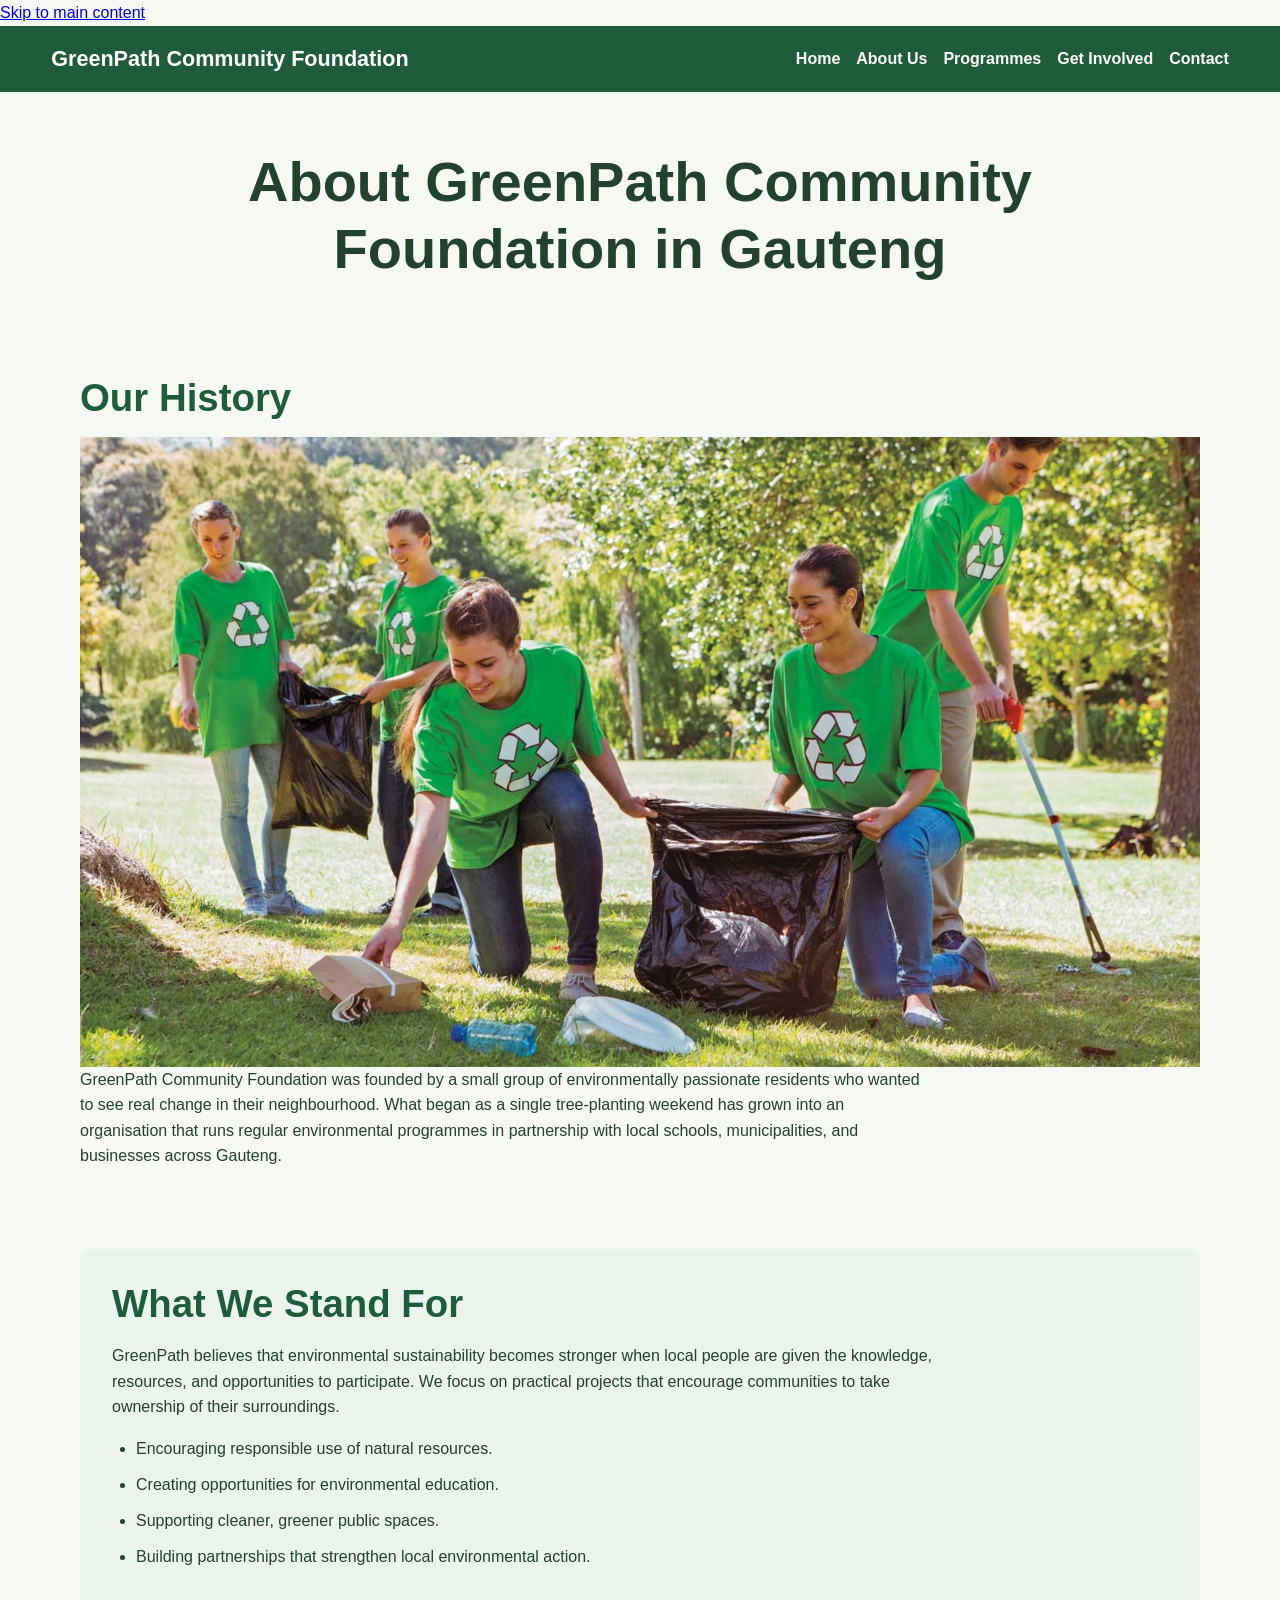
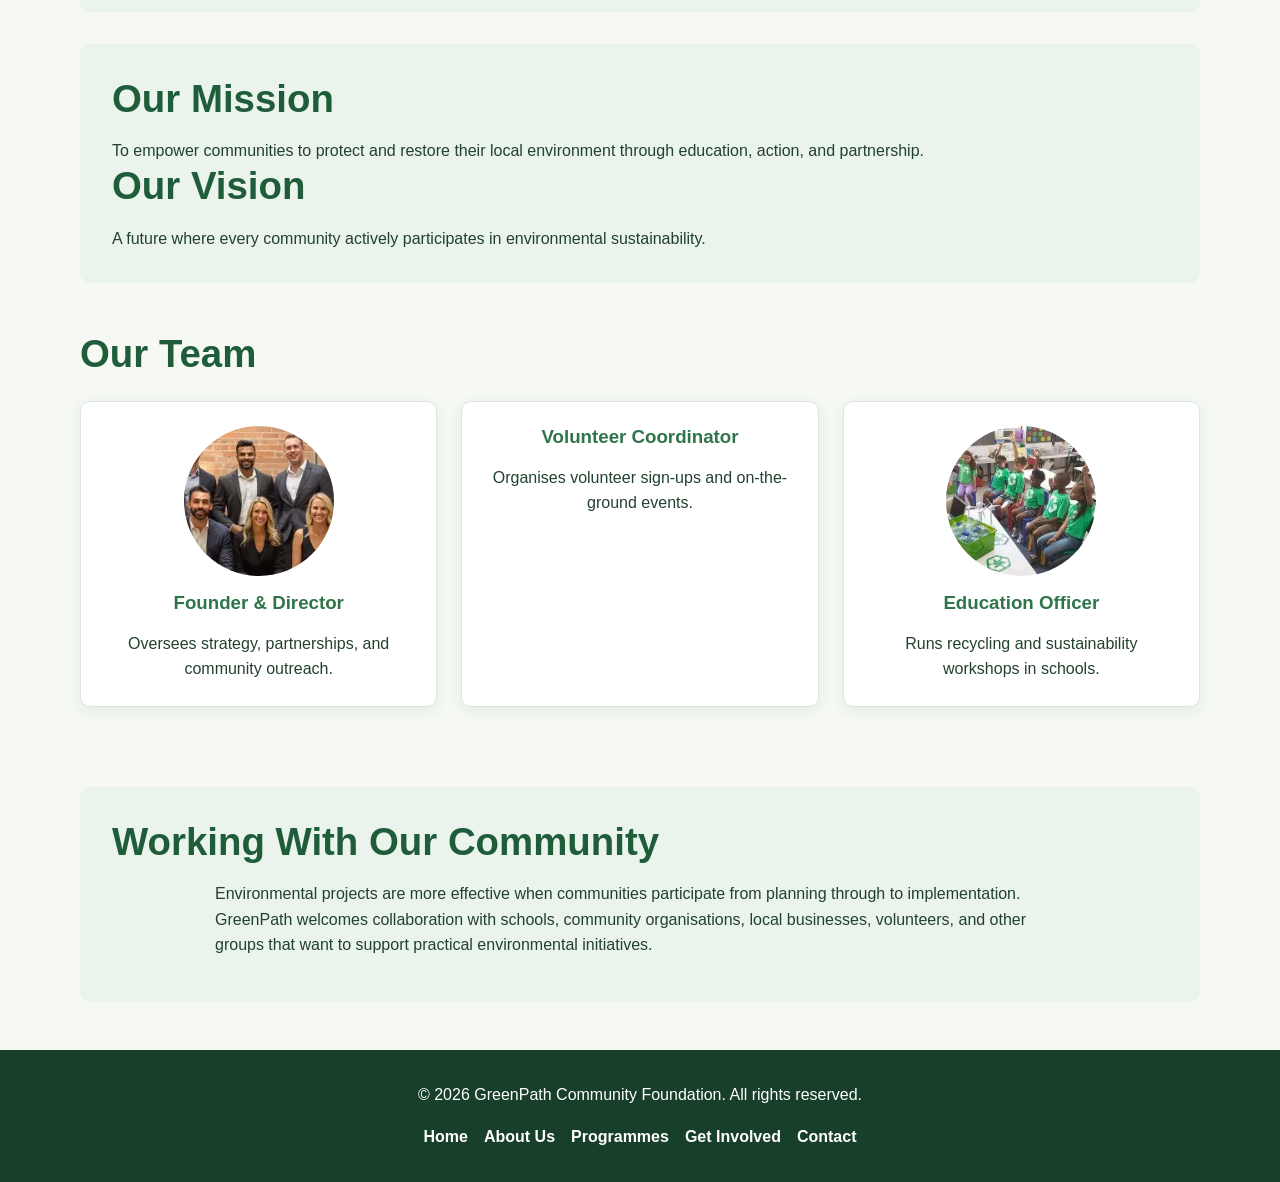
==== commit d52c0b12: "a11y: add skip link and current-page navigation to pages/about.html" ====
--- a/pages/about.html
+++ b/pages/about.html
@@ -27,6 +27,7 @@
 
 <!-- Body contains all visible content displayed to website visitors. -->
 <body>
+    <a class="skip-link" href="#main-content">Skip to main content</a>
 
     <!-- The header contains the organisation name and the main website navigation. -->
     <header>
@@ -37,14 +38,14 @@
         </div>
 
         <!-- The navigation area provides links to the main pages of the website. -->
-        <nav>
+        <nav aria-label="Main navigation">
             <!-- Unordered list groups related items without numerical ordering. -->
             <ul>
                 <!-- Links to the home page of the GreenPath website. -->
                 <li><a href="../index.html">Home</a></li>
 
                 <!-- Links to the current About Us page. -->
-                <li><a href="about.html">About Us</a></li>
+                <li><a href="about.html" aria-current="page">About Us</a></li>
 
                 <!-- Links to the page containing the organisation's programmes. -->
                 <li><a href="services.html">Programmes</a></li>
@@ -63,7 +64,7 @@
 
 
     <!-- The main element contains the primary content of the About Us webpage. -->
-    <main>
+    <main id="main-content">
 
         <!-- The page heading introduces visitors to the purpose of this webpage. -->
         <section class="page-heading">
--- a/assets/css/styles.css
+++ b/assets/css/styles.css
@@ -1208,3 +1208,22 @@
 .opportunity-category { color: #2f7549; font-weight: 700; }
 .opportunity-card .cta-button { display: inline-block; margin-top: auto; }
 @media (max-width: 760px) { .opportunities-grid { grid-template-columns: 1fr; } .gallery-lightbox { width: 96vw; padding: 0.7rem; } }
+
+
+/* Accessible validation feedback and responsive form status messages. */
+.js-ajax-form label { display: block; margin: 1rem 0 0.35rem; font-weight: 700; color: #23412f; }
+.js-ajax-form input,
+.js-ajax-form select,
+.js-ajax-form textarea { display: block; width: 100%; margin-bottom: 0.2rem; padding: 0.8rem; border: 1px solid #b9cdbf; border-radius: 6px; background: #fff; color: #23412f; font: inherit; }
+.js-ajax-form input:focus,
+.js-ajax-form select:focus,
+.js-ajax-form textarea:focus { outline: 3px solid rgba(47,117,73,0.2); border-color: #2f7549; }
+.js-ajax-form [aria-invalid="true"] { border-color: #b42318; }
+.field-error { display: block; min-height: 1.2rem; color: #b42318; font-size: 0.9rem; }
+.form-status { margin-top: 1rem; padding: 0.75rem; border-radius: 6px; font-weight: 600; }
+.form-honeypot { position: absolute !important; left: -10000px !important; width: 1px !important; height: 1px !important; overflow: hidden; }
+.js-ajax-form button:disabled { opacity: 0.65; cursor: wait; }
+@media (max-width: 600px) {
+    .js-ajax-form input, .js-ajax-form select, .js-ajax-form textarea { font-size: 16px; }
+    .js-ajax-form button { width: 100%; }
+}
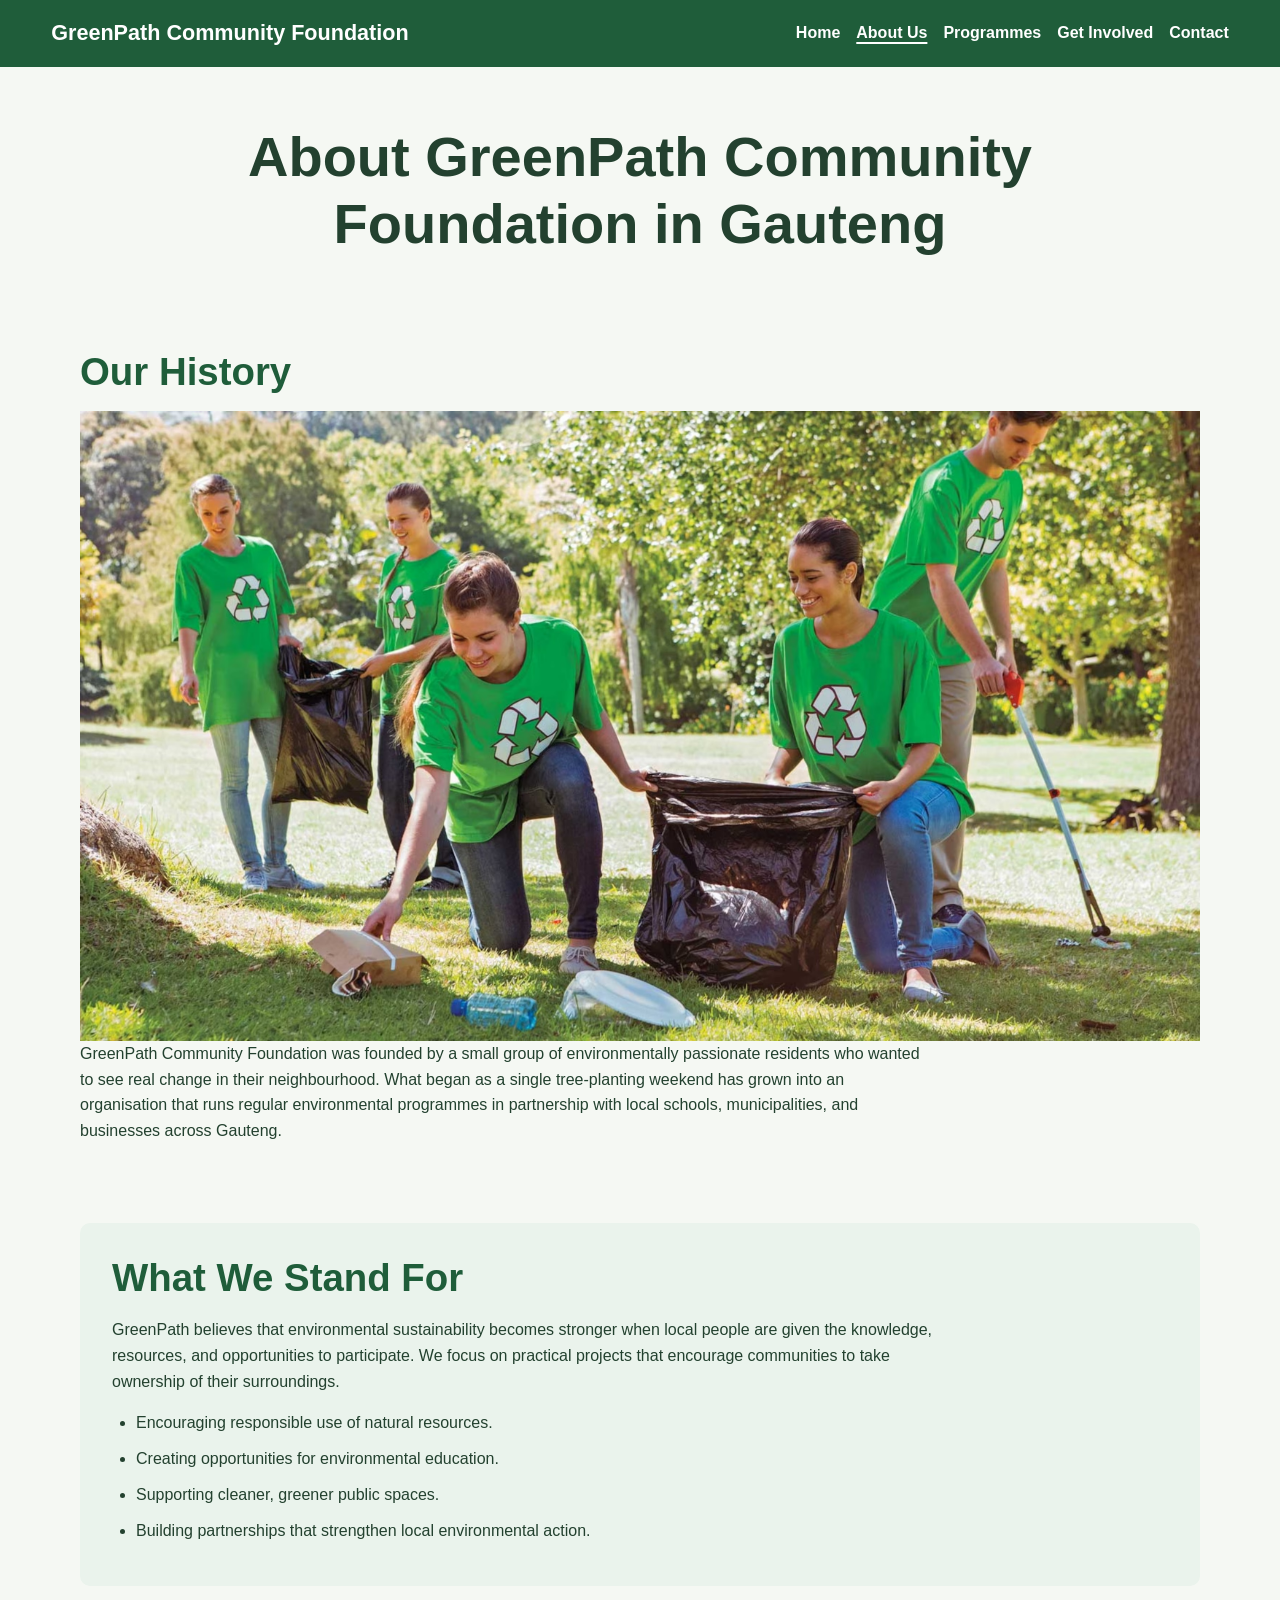
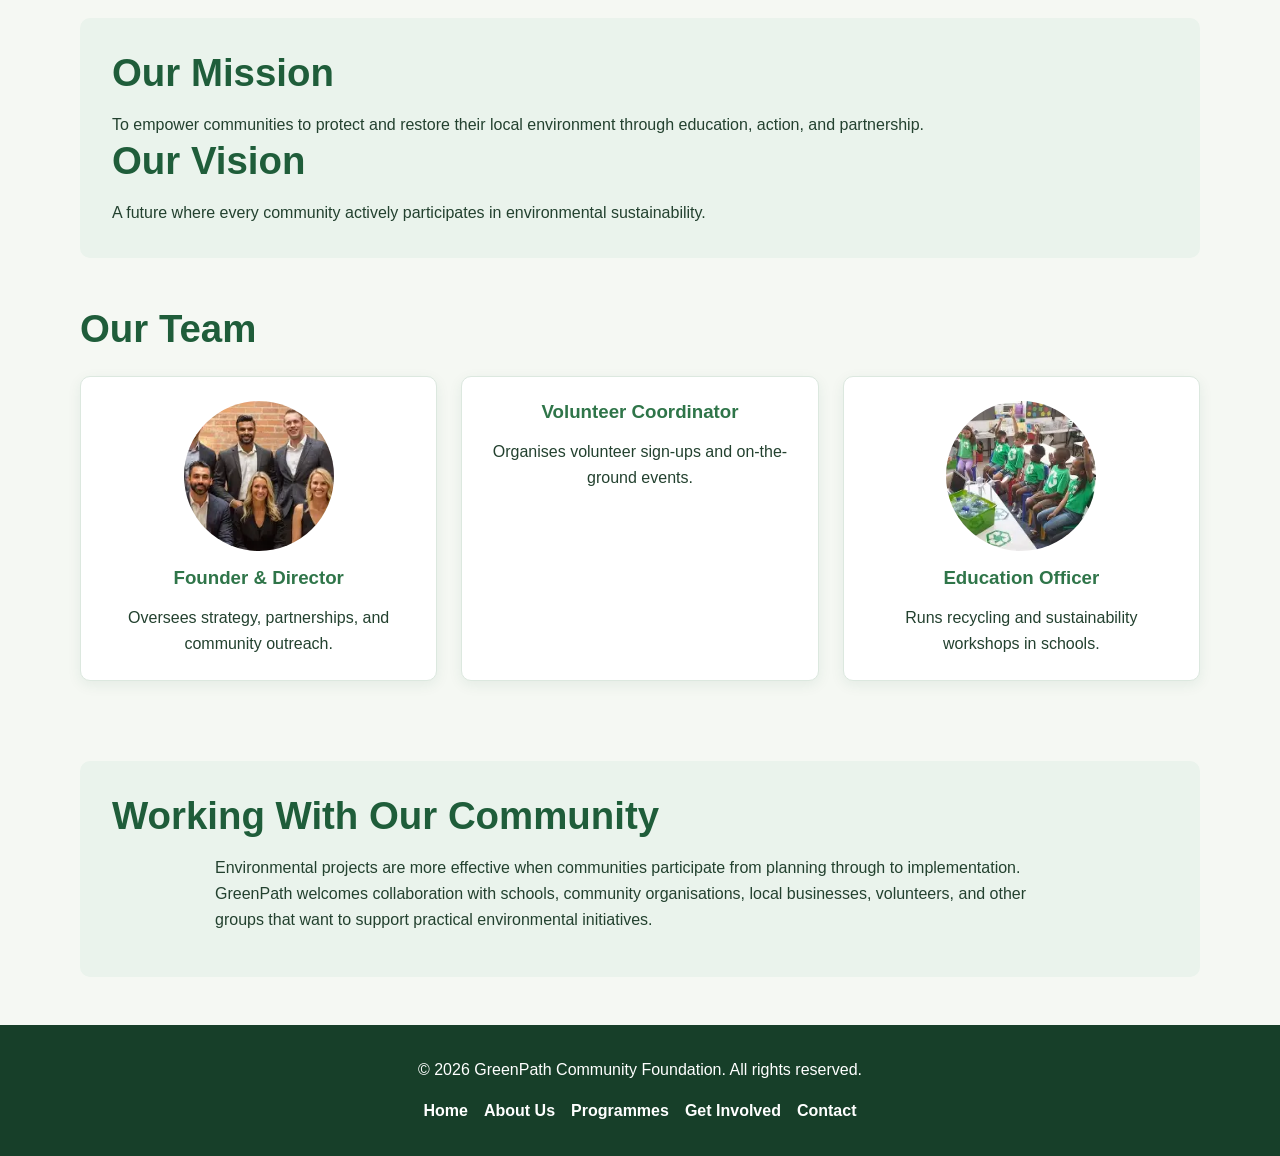
==== commit 996d608a: "seo: add verified social metadata to pages/about.html" ====
--- a/pages/about.html
+++ b/pages/about.html
@@ -17,6 +17,9 @@
     <meta name="description" content="Learn about GreenPath Community Foundation's mission, vision, history and community environmental work across Gauteng, South Africa.">
     <meta name="keywords" content="about GreenPath Foundation, environmental community organisation Gauteng, sustainability education, community partnerships South Africa">
     <meta property="og:type" content="website">
+    <meta property="og:site_name" content="GreenPath Community Foundation">
+    <meta property="og:locale" content="en_ZA">
+    <meta name="twitter:card" content="summary">
     <meta property="og:title" content="About GreenPath Community Foundation | Gauteng">
     <meta property="og:description" content="Learn about GreenPath Community Foundation's mission, vision, history and community environmental work across Gauteng, South Africa.">
 
--- a/assets/css/styles.css
+++ b/assets/css/styles.css
@@ -929,10 +929,15 @@
         max-height: 280px;
     }
 
-    .cta-button,
-    button {
+    .cta-button {
         width: 100%;
         text-align: center;
+    }
+
+    .impact-toggle,
+    .accordion-trigger {
+        width: 100%;
+        text-align: left;
     }
 
     .enquiry-form,
@@ -1227,3 +1232,46 @@
     .js-ajax-form input, .js-ajax-form select, .js-ajax-form textarea { font-size: 16px; }
     .js-ajax-form button { width: 100%; }
 }
+
+
+/* Accessible skip navigation and current-page indication. */
+.skip-link {
+    position: absolute;
+    top: 0.5rem;
+    left: 0.5rem;
+    z-index: 10000;
+    padding: 0.75rem 1rem;
+    transform: translateY(-160%);
+    border-radius: 6px;
+    background: #ffffff;
+    color: #173f29;
+    font-weight: 700;
+    box-shadow: 0 2px 10px rgba(0, 0, 0, 0.2);
+}
+.skip-link:focus {
+    transform: translateY(0);
+}
+nav a[aria-current="page"] {
+    text-decoration: underline;
+    text-decoration-thickness: 2px;
+    text-underline-offset: 0.25em;
+}
+:where(a, button, input, select, textarea, [tabindex]):focus-visible {
+    outline: 3px solid #e0a526;
+    outline-offset: 3px;
+}
+#main-content {
+    scroll-margin-top: 1rem;
+}
+.gallery-lightbox:focus {
+    outline: none;
+}
+.gallery-lightbox .lightbox-close:focus-visible {
+    outline: 3px solid #e0a526;
+    outline-offset: 3px;
+}
+@media (max-width: 600px) {
+    .skip-link {
+        max-width: calc(100vw - 1rem);
+    }
+}
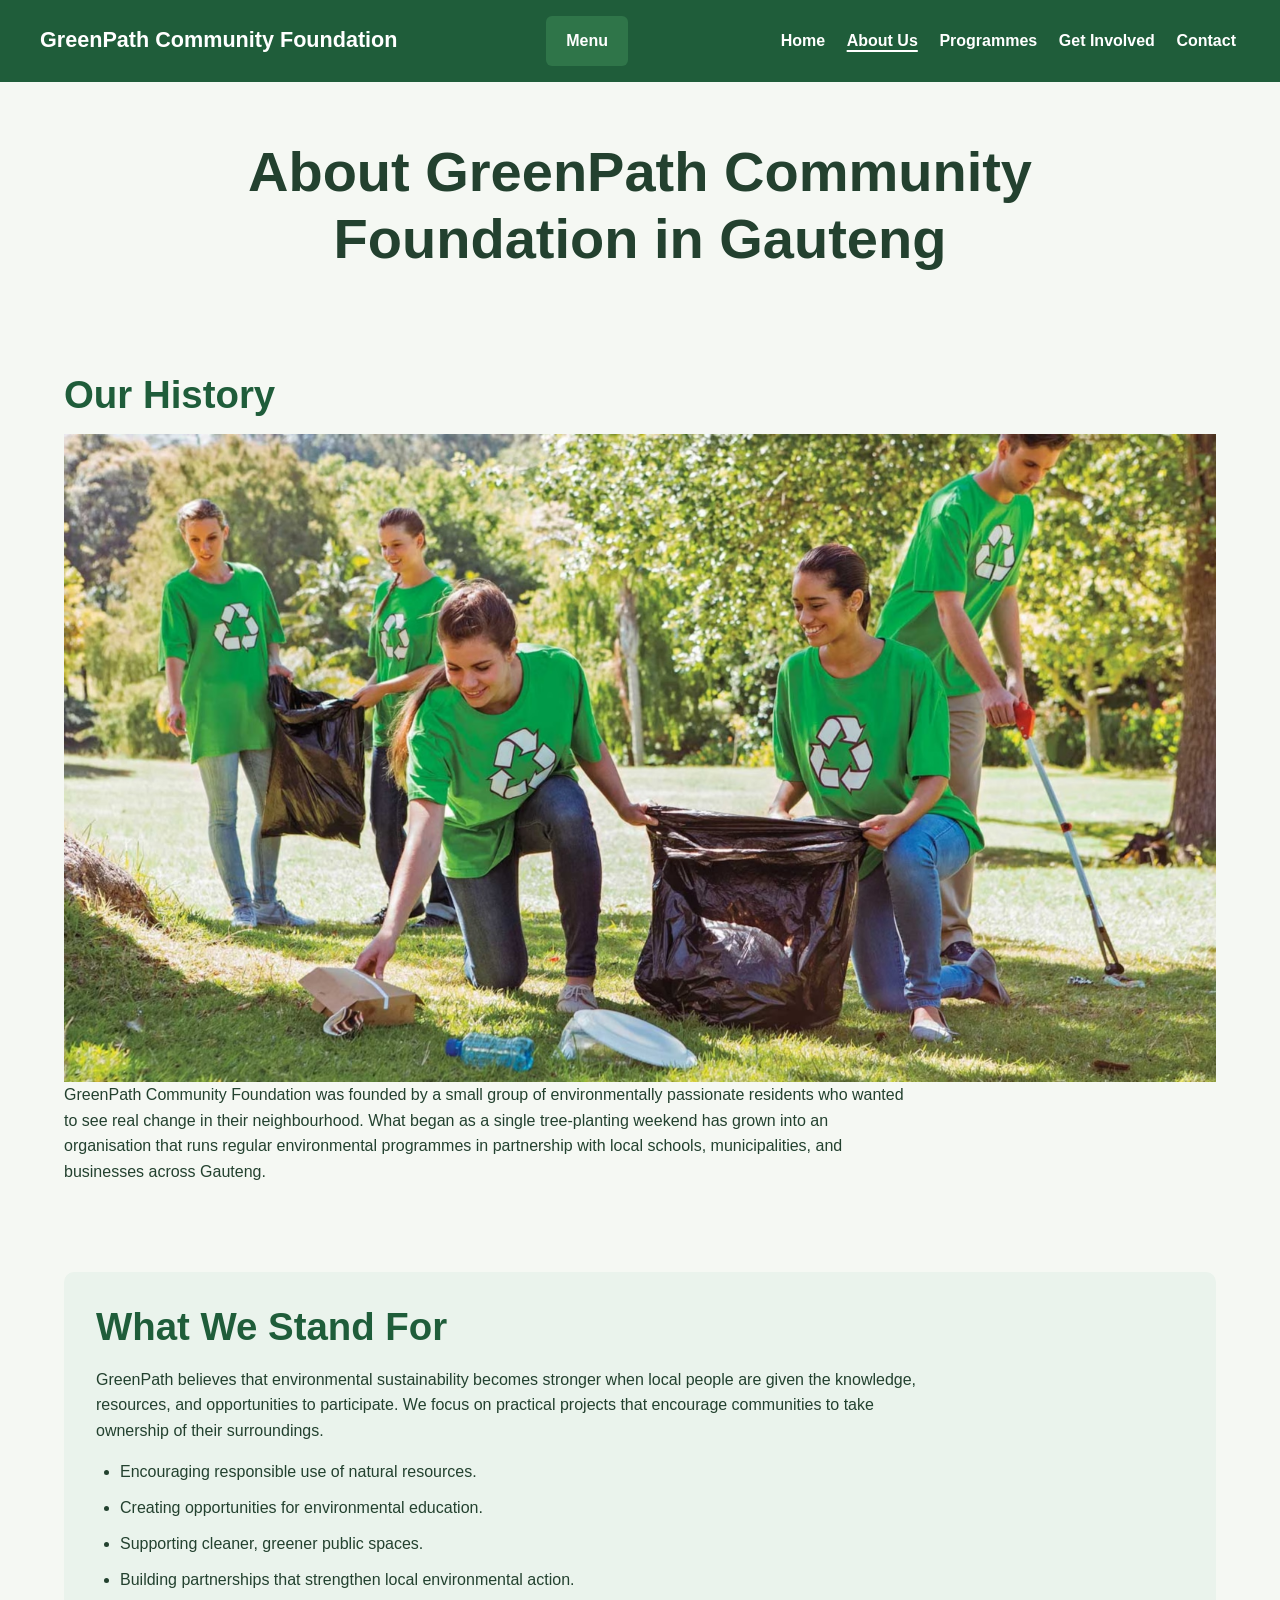
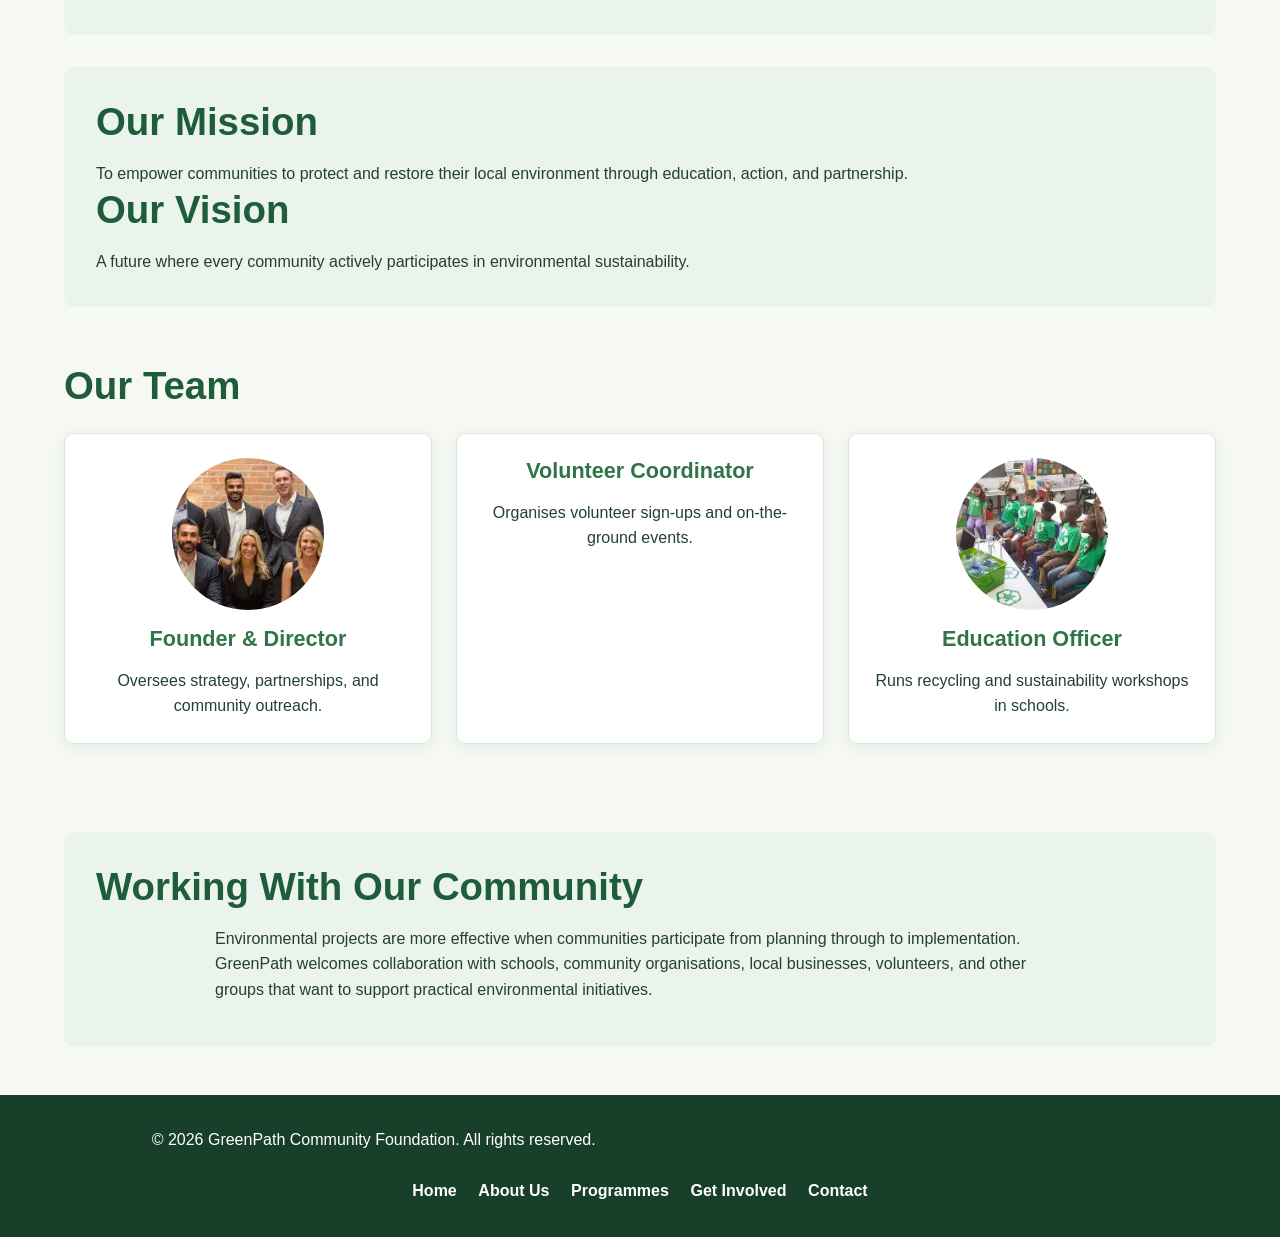
==== commit b4e52e2a: "feat: add accessible mobile menu control" ====
--- a/pages/about.html
+++ b/pages/about.html
@@ -40,8 +40,15 @@
             <a href="../index.html">GreenPath Community Foundation</a>
         </div>
 
-        <!-- The navigation area provides links to the main pages of the website. -->
-        <nav aria-label="Main navigation">
+        
+        <!-- Mobile menu button; JavaScript reveals it when the menu is ready. -->
+        <button class="menu-toggle" type="button" aria-expanded="false" aria-controls="primary-navigation" hidden>
+            <span class="menu-toggle-label">Menu</span>
+            <span class="menu-toggle-icon" aria-hidden="true"><span></span><span></span><span></span></span>
+        </button>
+
+<!-- The navigation area provides links to the main pages of the website. -->
+        <nav id="primary-navigation" aria-label="Main navigation">
             <!-- Unordered list groups related items without numerical ordering. -->
             <ul>
                 <!-- Links to the home page of the GreenPath website. -->
--- a/assets/css/styles.css
+++ b/assets/css/styles.css
@@ -1275,3 +1275,419 @@
         max-width: calc(100vw - 1rem);
     }
 }
+
+
+/* =========================================================
+   Responsive refinement layer
+   These rules intentionally follow the original styles so
+   shared components behave consistently across all pages.
+   ========================================================= */
+
+:root {
+    --content-gutter: clamp(1rem, 4vw, 2.5rem);
+    --section-space: clamp(2rem, 5vw, 3.5rem);
+    --card-space: clamp(1rem, 2.5vw, 1.5rem);
+}
+
+html {
+    min-width: 320px;
+    scroll-padding-top: 1rem;
+}
+
+body {
+    min-width: 320px;
+    overflow-wrap: anywhere;
+    -webkit-text-size-adjust: 100%;
+}
+
+main {
+    width: calc(100% - var(--content-gutter) - var(--content-gutter));
+    max-width: 72rem;
+    min-width: 0;
+    margin-inline: auto;
+}
+
+header {
+    flex-wrap: wrap;
+    padding-top: max(1rem, env(safe-area-inset-top));
+    padding-right: max(var(--content-gutter), env(safe-area-inset-right));
+    padding-bottom: 1rem;
+    padding-left: max(var(--content-gutter), env(safe-area-inset-left));
+}
+
+.logo {
+    min-width: 0;
+}
+
+.logo a {
+    display: inline-block;
+    max-width: 100%;
+    overflow-wrap: anywhere;
+    line-height: 1.25;
+}
+
+header nav,
+footer nav {
+    min-width: 0;
+    max-width: 100%;
+}
+
+header nav ul,
+footer nav ul {
+    display: flex;
+    flex-wrap: wrap;
+    justify-content: center;
+    gap: 0.5rem 0.85rem;
+}
+
+header nav a,
+footer nav a {
+    display: inline-flex;
+    min-height: 44px;
+    align-items: center;
+    justify-content: center;
+    padding: 0.45rem 0.25rem;
+    text-align: center;
+}
+
+section {
+    min-width: 0;
+    padding-block: var(--section-space);
+}
+
+h1 {
+    font-size: clamp(1.8rem, 4.4vw, 3.5rem);
+    text-wrap: balance;
+    overflow-wrap: anywhere;
+}
+
+h2 {
+    font-size: clamp(1.45rem, 3vw, 2.4rem);
+    text-wrap: balance;
+}
+
+h3 {
+    font-size: clamp(1.1rem, 2vw, 1.35rem);
+    text-wrap: balance;
+}
+
+p,
+li,
+address,
+label {
+    overflow-wrap: anywhere;
+}
+
+p {
+    max-width: 75ch;
+}
+
+.hero img,
+.programme img,
+.team img,
+.gallery-image-button img {
+    max-width: 100%;
+}
+
+.hero img {
+    width: 100%;
+    aspect-ratio: 16 / 7;
+    height: auto;
+    max-height: 34rem;
+    object-fit: cover;
+}
+
+.programme img {
+    width: 100%;
+    aspect-ratio: 16 / 8;
+    height: auto;
+    max-height: 26rem;
+    object-fit: cover;
+}
+
+.highlights ul,
+.team ul,
+.locations,
+.opportunities-grid {
+    grid-template-columns: repeat(auto-fit, minmax(min(100%, 16rem), 1fr));
+    align-items: stretch;
+}
+
+.highlights li,
+.team li,
+.location,
+.programme,
+.opportunity-card {
+    min-width: 0;
+    height: 100%;
+}
+
+.highlights li,
+.team li,
+.location,
+.programme,
+.enquiry-form,
+.contact-form,
+.opportunity-card {
+    padding: var(--card-space);
+}
+
+.team img {
+    width: clamp(7.5rem, 16vw, 9.5rem);
+    height: clamp(7.5rem, 16vw, 9.5rem);
+    aspect-ratio: 1;
+    object-fit: cover;
+}
+
+.programme-tools {
+    width: 100%;
+    min-width: 0;
+    padding: var(--card-space);
+}
+
+.programme-tools input,
+.programme-tools select {
+    max-width: 100%;
+    min-height: 44px;
+}
+
+.cta-button,
+button,
+input,
+select,
+textarea {
+    max-width: 100%;
+}
+
+button,
+.cta-button {
+    min-height: 44px;
+    touch-action: manipulation;
+}
+
+.js-ajax-form input,
+.js-ajax-form select,
+.js-ajax-form textarea {
+    min-width: 0;
+    min-height: 44px;
+    font-size: 1rem;
+}
+
+.js-ajax-form textarea {
+    min-height: 9rem;
+    resize: vertical;
+}
+
+.js-ajax-form button {
+    align-self: flex-start;
+    max-width: 100%;
+    white-space: normal;
+}
+
+.field-error,
+.form-status {
+    overflow-wrap: anywhere;
+}
+
+.location iframe {
+    width: 100%;
+    min-height: 14rem;
+    height: clamp(14rem, 28vw, 20rem);
+    aspect-ratio: 16 / 9;
+}
+
+.service-map-section {
+    min-width: 0;
+    padding: clamp(1rem, 3vw, 2.5rem);
+}
+
+#greenpath-map {
+    width: 100%;
+    min-height: 18rem;
+    height: clamp(18rem, 42vw, 28rem);
+    max-width: 100%;
+}
+
+.faq-section,
+.faq-list,
+.faq-item,
+.accordion-trigger,
+.accordion-panel {
+    min-width: 0;
+}
+
+.accordion-trigger {
+    min-height: 48px;
+    white-space: normal;
+}
+
+.gallery-image-button {
+    min-width: 0;
+    min-height: 44px;
+}
+
+.gallery-lightbox {
+    width: min(94vw, 62.5rem);
+    max-width: calc(100vw - 1rem);
+    max-height: 92vh;
+    max-height: 92dvh;
+    overflow: auto;
+    overscroll-behavior: contain;
+}
+
+.gallery-lightbox img {
+    width: auto;
+    max-width: 100%;
+    max-height: 70vh;
+    max-height: 70dvh;
+    object-fit: contain;
+}
+
+.lightbox-close {
+    min-width: 44px;
+    min-height: 44px;
+}
+
+footer {
+    padding-right: max(var(--content-gutter), env(safe-area-inset-right));
+    padding-bottom: max(1.5rem, env(safe-area-inset-bottom));
+    padding-left: max(var(--content-gutter), env(safe-area-inset-left));
+}
+
+footer nav ul {
+    flex-direction: row;
+}
+
+@media (max-width: 64rem) {
+    header {
+        justify-content: center;
+        gap: 0.75rem 1.5rem;
+        text-align: center;
+    }
+
+    header nav {
+        width: 100%;
+    }
+
+    .highlights ul,
+    .team ul,
+    .locations,
+    .opportunities-grid {
+        grid-template-columns: repeat(2, minmax(0, 1fr));
+    }
+}
+
+@media (max-width: 42rem) {
+    :root {
+        --content-gutter: 1rem;
+        --section-space: 2rem;
+    }
+
+    header {
+        gap: 0.5rem;
+    }
+
+    header nav ul {
+        gap: 0.25rem 0.5rem;
+    }
+
+    header nav a {
+        padding-inline: 0.4rem;
+        font-size: 0.95rem;
+    }
+
+    .highlights ul,
+    .team ul,
+    .locations,
+    .opportunities-grid {
+        grid-template-columns: minmax(0, 1fr);
+    }
+
+    .hero img {
+        aspect-ratio: 4 / 3;
+        max-height: 22rem;
+    }
+
+    .programme img {
+        aspect-ratio: 16 / 9;
+        max-height: 18rem;
+    }
+
+    .page-heading {
+        padding: 2rem 0 1rem;
+    }
+
+    .impact,
+    .values,
+    .purpose,
+    .partnerships,
+    .programme-benefits,
+    .participation,
+    .ways-to-help,
+    .contact-information {
+        padding: 1.15rem;
+    }
+
+    .js-ajax-form button,
+    .cta-button {
+        width: 100%;
+        justify-content: center;
+        text-align: center;
+    }
+
+    footer nav ul {
+        flex-direction: column;
+        gap: 0.25rem;
+    }
+}
+
+@media (max-width: 24rem) {
+    :root {
+        --content-gutter: 0.75rem;
+    }
+
+    .logo a {
+        font-size: 1.05rem;
+    }
+
+    header nav ul {
+        gap: 0.15rem 0.35rem;
+    }
+
+    header nav a {
+        min-height: 44px;
+        font-size: 0.9rem;
+    }
+
+    .hero img {
+        aspect-ratio: 1 / 1;
+        max-height: 17rem;
+    }
+
+    .service-map-section {
+        padding: 0.85rem;
+    }
+
+    .gallery-lightbox {
+        width: calc(100vw - 0.5rem);
+        padding: 0.6rem;
+    }
+}
+
+/* Avoid hover-only movement on touch devices and preserve reduced motion. */
+@media (hover: none) {
+    .cta-button:hover,
+    .impact-toggle:hover,
+    .hero img:hover,
+    .gallery-image-button:hover img {
+        transform: none;
+        filter: none;
+        box-shadow: none;
+    }
+}
+
+@supports (height: 100dvh) {
+    .gallery-lightbox {
+        max-height: 92dvh;
+    }
+}
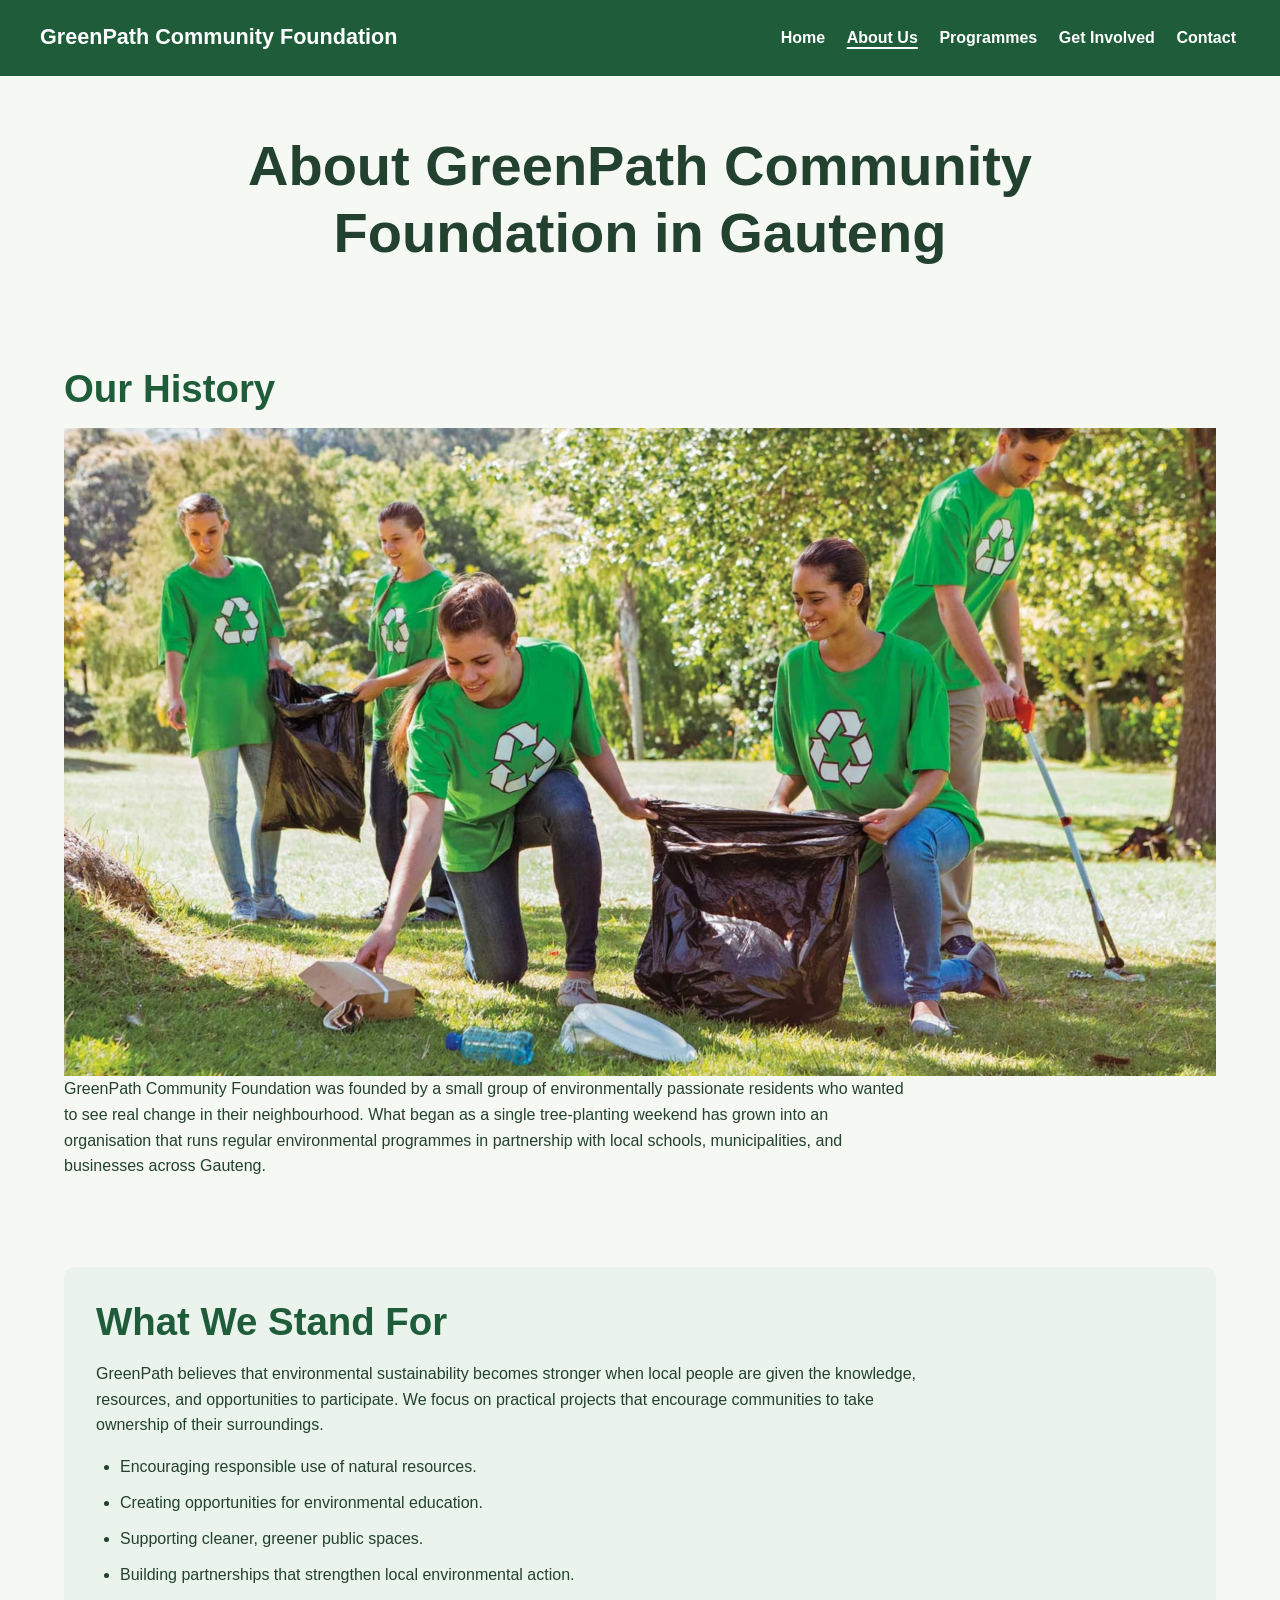
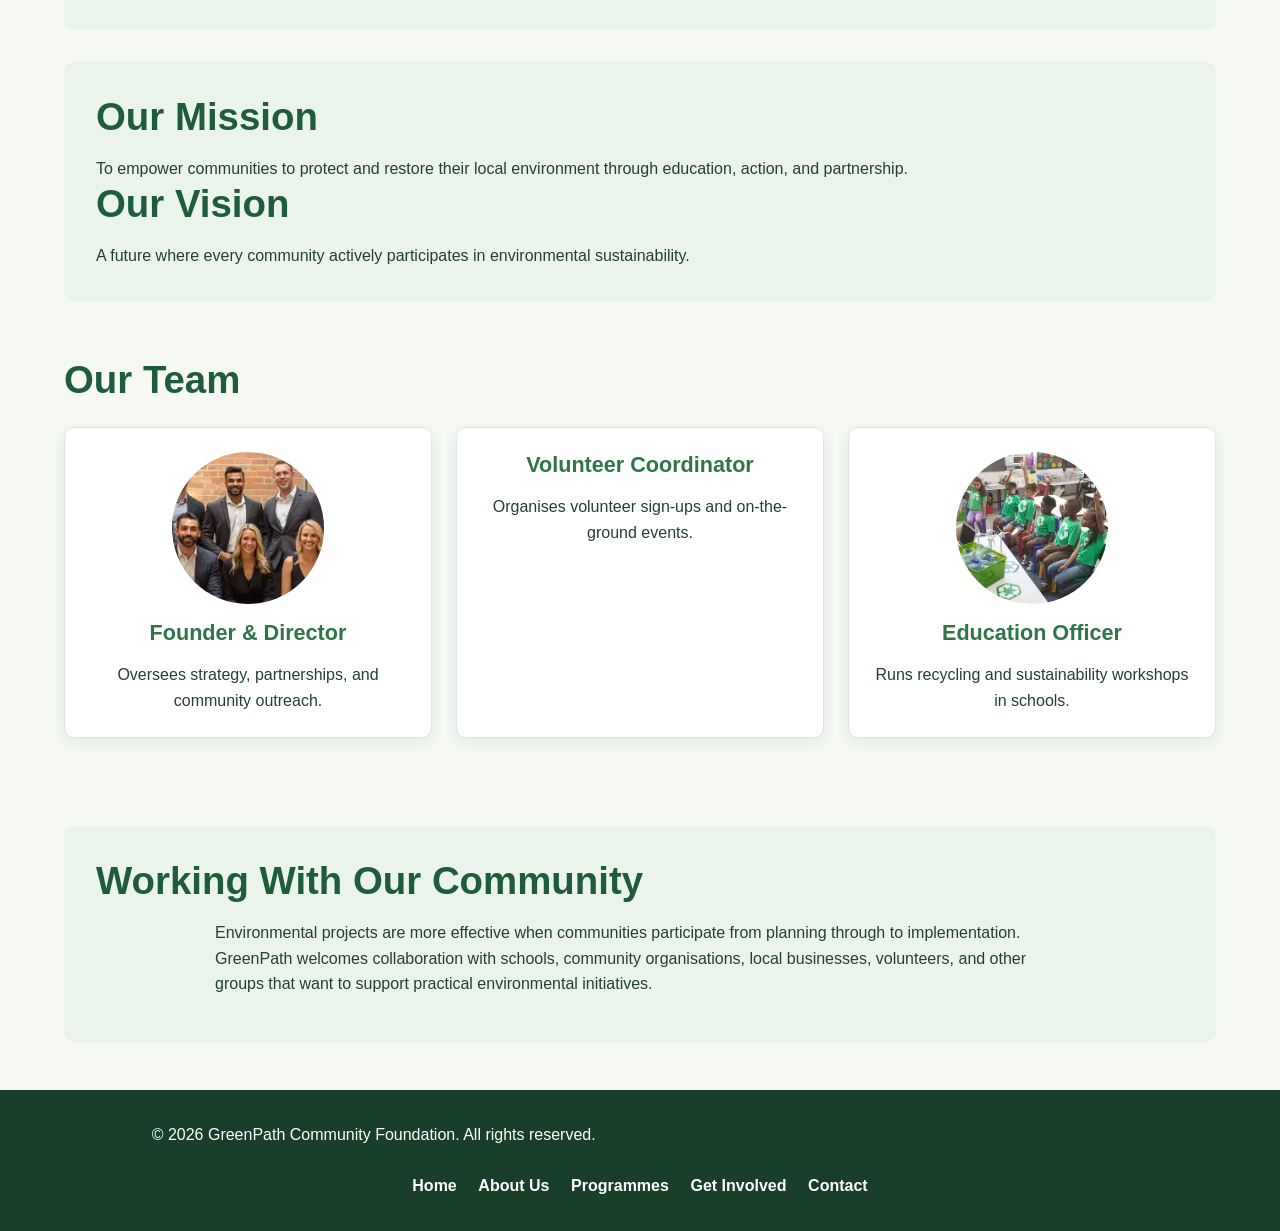
==== commit 8bd9f2bf: "docs: explain mobile menu HTML structure" ====
--- a/pages/about.html
+++ b/pages/about.html
@@ -42,12 +42,24 @@
 
         
         <!-- Mobile menu button; JavaScript reveals it when the menu is ready. -->
+        <!-- type="button" prevents this control from submitting any page form. -->
+        <!-- aria-expanded reports whether the navigation panel is open or closed. -->
+        <!-- aria-controls connects this button to the navigation element below. -->
         <button class="menu-toggle" type="button" aria-expanded="false" aria-controls="primary-navigation" hidden>
+            <!-- JavaScript changes this visible label between Menu and Close. -->
             <span class="menu-toggle-label">Menu</span>
-            <span class="menu-toggle-icon" aria-hidden="true"><span></span><span></span><span></span></span>
+            <!-- Decorative three-line icon; hidden from screen readers because the label explains the control. -->
+            <span class="menu-toggle-icon" aria-hidden="true">
+                <!-- Each span forms one horizontal line of the hamburger icon. -->
+                <span></span>
+                <span></span>
+                <span></span>
+            </span>
         </button>
 
 <!-- The navigation area provides links to the main pages of the website. -->
+        <!-- This navigation panel is collapsed on mobile after JavaScript initialises the menu. -->
+        <!-- The ID matches the button aria-controls value so assistive technology can identify the panel. -->
         <nav id="primary-navigation" aria-label="Main navigation">
             <!-- Unordered list groups related items without numerical ordering. -->
             <ul>
--- a/assets/css/styles.css
+++ b/assets/css/styles.css
@@ -1691,3 +1691,156 @@
         max-height: 92dvh;
     }
 }
+
+
+/* Accessible responsive primary navigation menu. */
+.menu-toggle {
+    display: none;
+    align-items: center;
+    justify-content: center;
+    gap: 0.7rem;
+    min-width: 6.5rem;
+    min-height: 48px;
+    padding: 0.7rem 1rem;
+    border: 2px solid rgba(255, 255, 255, 0.85);
+    border-radius: 0.5rem;
+    background: #ffffff;
+    color: #17482d;
+    font: inherit;
+    font-weight: 700;
+    line-height: 1;
+    cursor: pointer;
+    touch-action: manipulation;
+}
+
+.menu-toggle[hidden] {
+    display: none;
+}
+
+.menu-toggle:hover {
+    background: #eaf4ed;
+}
+
+.menu-toggle:focus-visible,
+header nav a:focus-visible {
+    outline: 3px solid #f4d35e;
+    outline-offset: 3px;
+}
+
+.menu-toggle-icon {
+    display: inline-flex;
+    width: 1.25rem;
+    flex-direction: column;
+    gap: 4px;
+}
+
+.menu-toggle-icon span {
+    display: block;
+    width: 100%;
+    height: 2px;
+    border-radius: 2px;
+    background: currentColor;
+    transition: transform 180ms ease, opacity 180ms ease;
+}
+
+header.menu-open .menu-toggle-icon span:first-child {
+    transform: translateY(6px) rotate(45deg);
+}
+
+header.menu-open .menu-toggle-icon span:nth-child(2) {
+    opacity: 0;
+}
+
+header.menu-open .menu-toggle-icon span:last-child {
+    transform: translateY(-6px) rotate(-45deg);
+}
+
+@media (max-width: 42rem) {
+    header {
+        display: grid;
+        grid-template-columns: minmax(0, 1fr) auto;
+        align-items: center;
+        justify-content: initial;
+        gap: 0.75rem;
+        padding-top: max(0.85rem, env(safe-area-inset-top));
+        text-align: left;
+    }
+
+    header .logo {
+        min-width: 0;
+        text-align: left;
+    }
+
+    header .logo a {
+        display: inline-block;
+        max-width: 100%;
+        font-size: clamp(1rem, 4.5vw, 1.25rem);
+        line-height: 1.25;
+        overflow-wrap: anywhere;
+    }
+
+    header .menu-toggle {
+        display: inline-flex;
+        justify-self: end;
+    }
+
+    header.menu-enhanced nav[aria-label="Main navigation"] {
+        grid-column: 1 / -1;
+        width: 100%;
+        margin: 0;
+        padding: 0.35rem;
+        border: 1px solid rgba(255, 255, 255, 0.2);
+        border-radius: 0.65rem;
+        background: #194d30;
+    }
+
+    header.menu-enhanced:not(.menu-open) nav[aria-label="Main navigation"] {
+        display: none;
+    }
+
+    header nav ul {
+        display: flex;
+        width: 100%;
+        flex-direction: column;
+        align-items: stretch;
+        gap: 0.2rem;
+        margin: 0;
+        padding: 0;
+    }
+
+    header nav li {
+        width: 100%;
+        min-width: 0;
+    }
+
+    header nav a {
+        display: flex;
+        align-items: center;
+        width: 100%;
+        min-height: 48px;
+        padding: 0.75rem 1rem;
+        border-radius: 0.4rem;
+        font-size: 1rem;
+        line-height: 1.35;
+        text-align: left;
+        overflow-wrap: anywhere;
+    }
+
+    header nav a:hover,
+    header nav a:focus-visible {
+        background: rgba(255, 255, 255, 0.12);
+        text-decoration: none;
+    }
+
+    header nav a[aria-current="page"] {
+        background: rgba(255, 255, 255, 0.18);
+        text-decoration: underline;
+        text-underline-offset: 0.2em;
+    }
+}
+
+@media (prefers-reduced-motion: reduce) {
+    .menu-toggle-icon span {
+        transition: none;
+    }
+}
